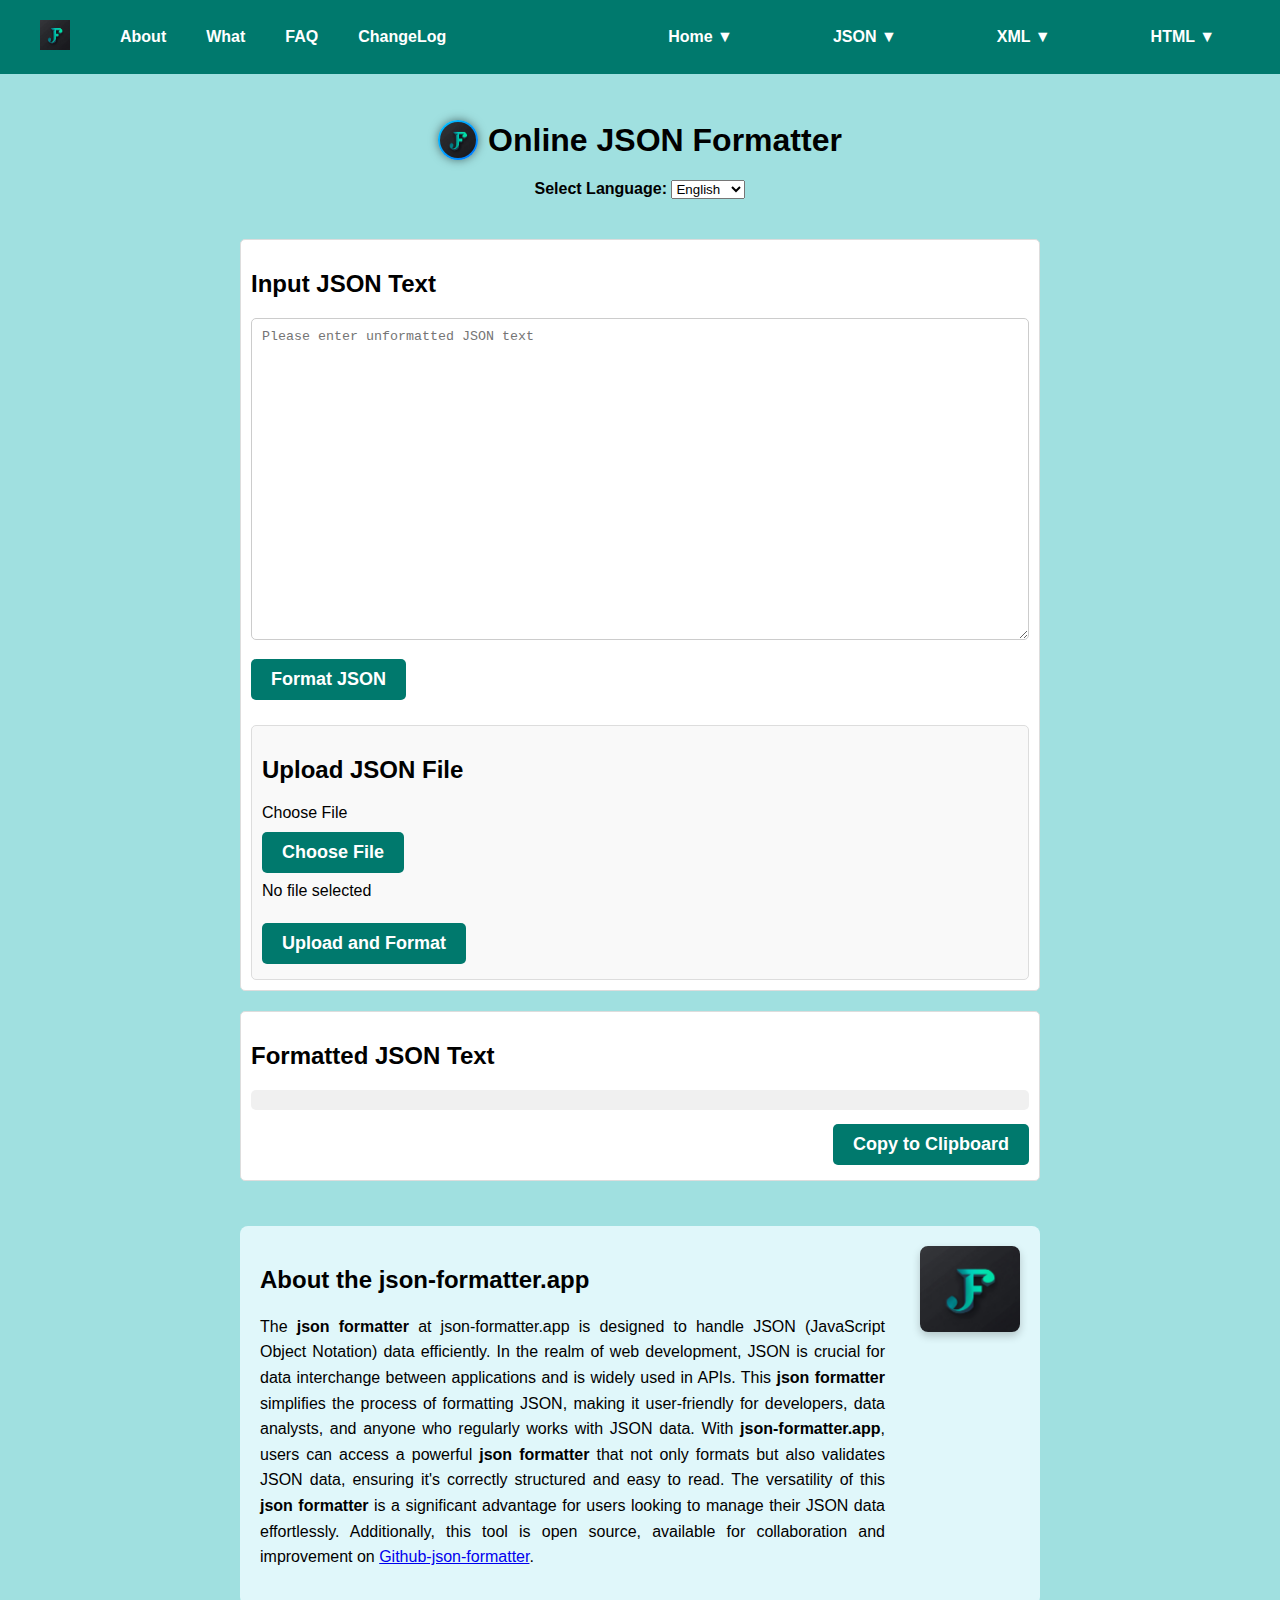
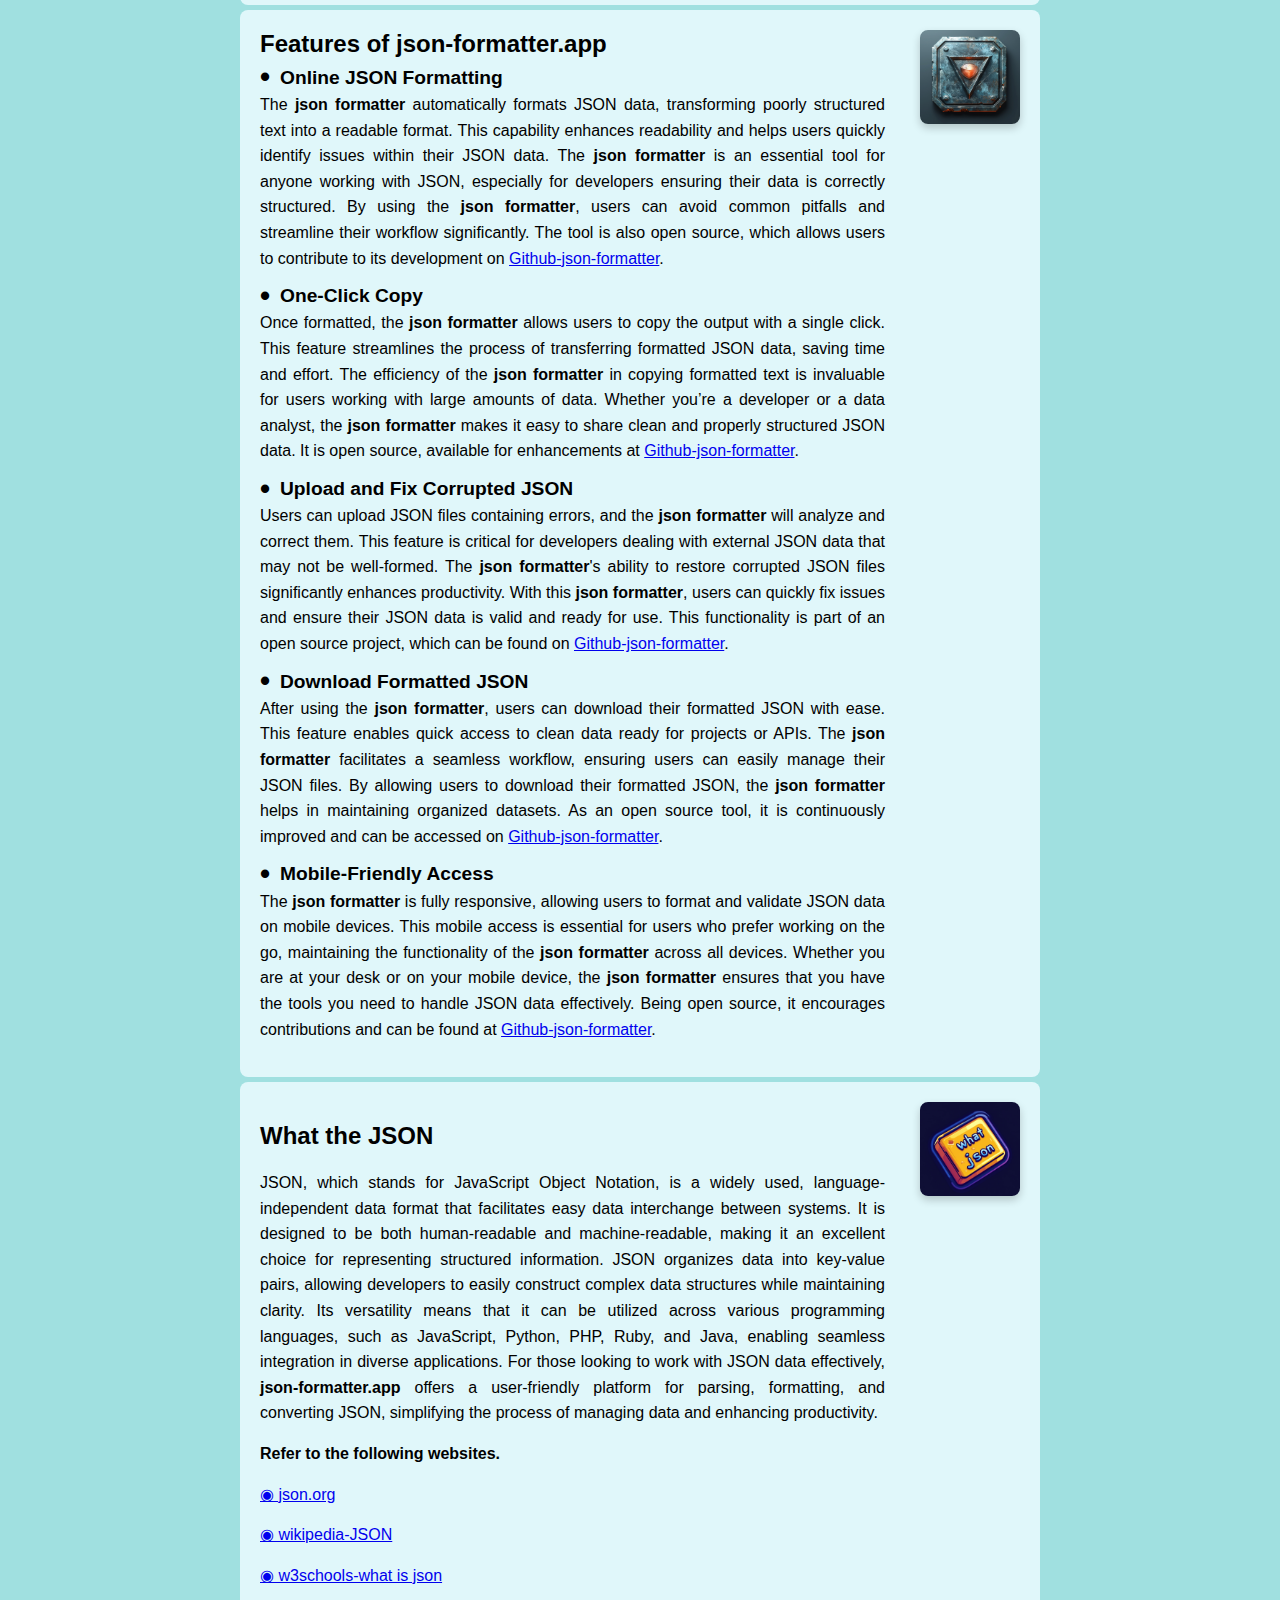
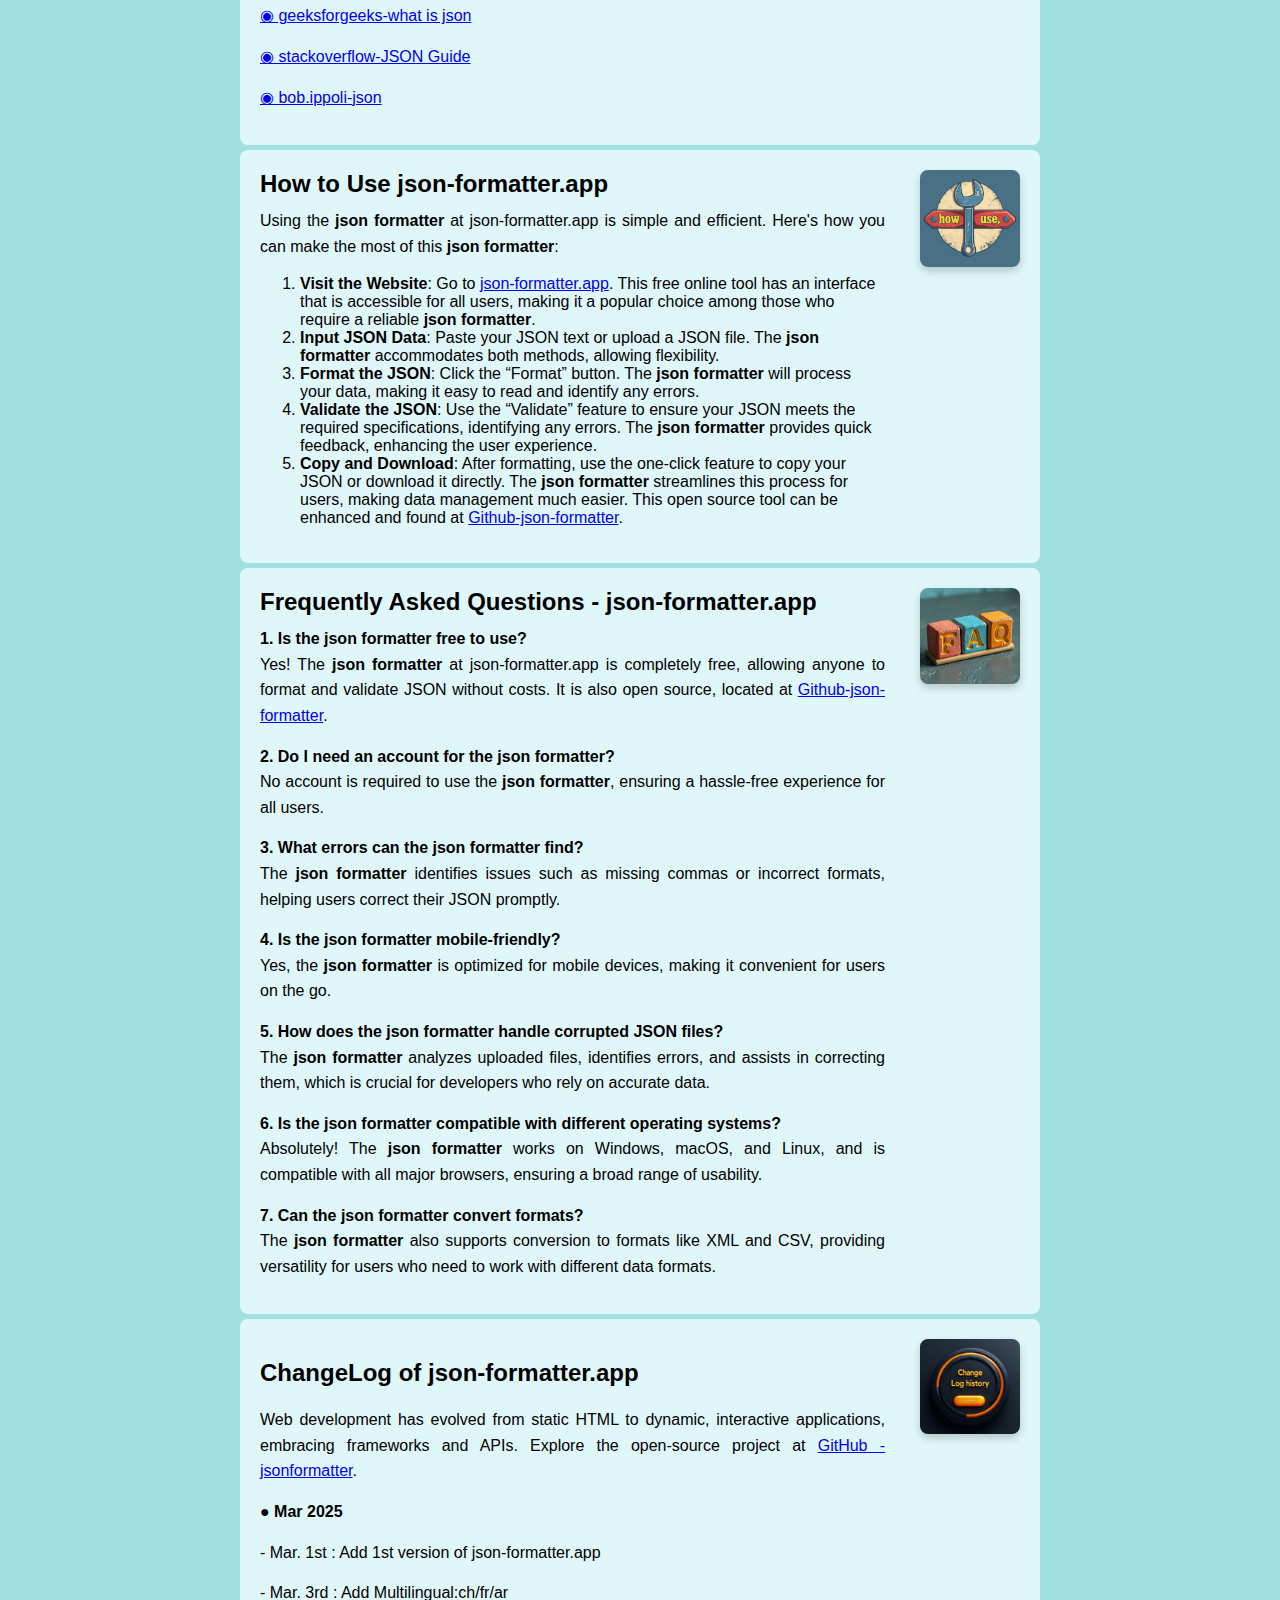
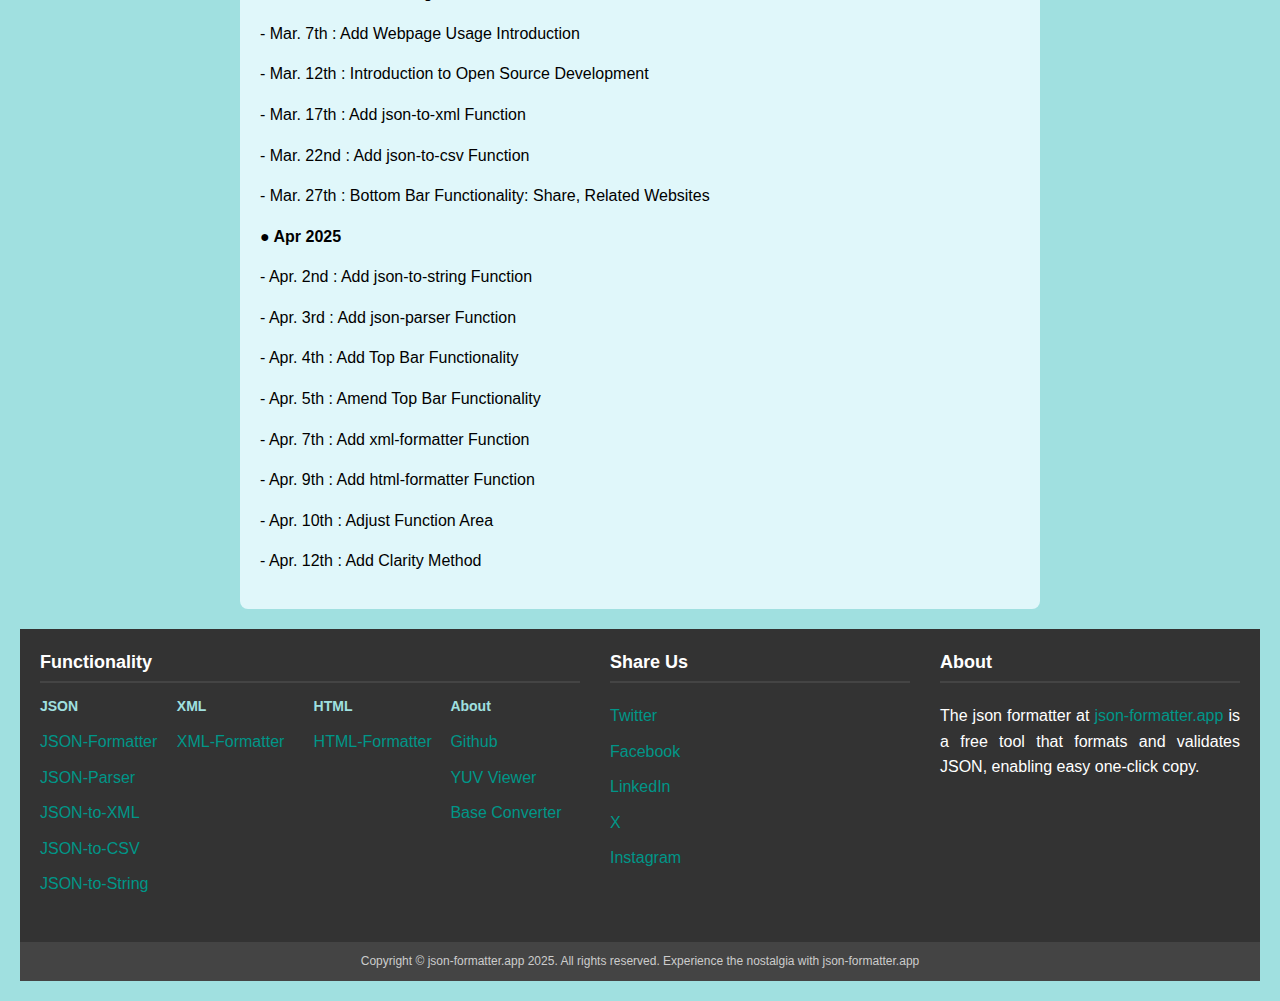
==== index.html @ c7c4614f "55-amend" ====
<!--
  Copyright (c) 2025 https://json-formatter.app
  Released under the MIT License.
  See LICENSE file in the project root for full license information.
-->

<!DOCTYPE html>
<html lang="en">
<head>
    <meta charset="UTF-8">
    <meta name="viewport" content="width=device-width, initial-scale=1.0">
    <title>Online JSON Formatter Tool</title>
    <link rel="icon" href="final-logo.jpg" type="image/jpeg">
    <meta name="description" content="json-formatter.app is the ultimate JSON formatter for formatting and validating JSON data. Easily convert and beautify JSON for sharing.">
    <meta name="keywords" content="json formatter, json beautifier, json validator, online json tool, format json, json converter">
    <meta name="robots" content="index, follow">
    <link rel="canonical" href="https://json-formatter.app/">
    <link rel="stylesheet" href="styles.css">
    <meta name="msvalidate.01" content="04DCEDB3C260CA03E26338ED34C9014B" />
    <script src="https://www.clarity.ms/tag/qqpppwc2v4" async></script>
    <script type="text/javascript">
        (function(c,l,a,r,i,t,y){
            c[a]=c[a]||function(){(c[a].q=c[a].q||[]).push(arguments)};
            t=l.createElement(r);t.async=1;t.src="https://www.clarity.ms/tag/"+i;
            y=l.getElementsByTagName(r)[0];y.parentNode.insertBefore(t,y);
        })(window, document, "clarity", "script", "r2rhbj0sez");
    </script>
    <!-- Additional metadata for search engine verification and secure delivery can be added here -->
    <!-- Clarity tracking code for https://json-formatter.app/ -->
    <script>
        (function(c,l,a,r,i,t,y){
            c[a]=c[a]||function(){(c[a].q=c[a].q||[]).push(arguments)};
            t=l.createElement(r);t.async=1;t.src="https://www.clarity.ms/tag/"+i+"?ref=bwt";
            y=l.getElementsByTagName(r)[0];y.parentNode.insertBefore(t,y);
        })(window, document, "clarity", "script", "qqpppwc2v4");
    </script>
    <style>
        * {
            box-sizing: border-box;
        }

        body {
            background-color: #a0e0e0;
            margin: 0;
            font-family: Arial, sans-serif;
            scroll-behavior: smooth;
        }

        nav {
            position: fixed;
            top: 0;
            left: 0;
            right: 0;
            background-color: #00796d;
            color: white;
            padding: 10px 20px;
            z-index: 1000;
            display: flex;
            justify-content: space-between;
            align-items: center;
        }

        .left-nav {
            display: flex;
            align-items: center;
        }

        .left-nav a {
            color: white;
            text-decoration: none;
            padding: 10px 20px;
            font-weight: bold;
        }

        nav a:hover {
            background-color: #a0e0e0;
            border-radius: 5px;
        }

        nav img {
            width: 30px;
            height: 30px;
            margin-right: 10px;
        }

        .right-nav {
            display: flex;
            align-items: center;
        }

        .dropdown {
            position: relative;
            display: inline-block;
            margin-left: 10px;
        }

        .dropdown-content {
            display: none;
            position: absolute;
            background-color: #00796d;
            min-width: 150px;
            box-shadow: 0px 8px 16px 0px rgba(0,0,0,0.2);
            z-index: 1;
            border-radius: 0 0 5px 5px;
            top: 100%;
            left: 0;
        }

        .dropdown-content a {
            color: white;
            padding: 12px 16px;
            text-decoration: none;
            display: block;
        }

        .dropdown-content a:hover {
            background-color: #a0e0e0;
        }

        .dropdown:hover .dropdown-content {
            display: block;
        }

        .dropdown-button {
            color: white;
            text-decoration: none;
            padding: 10px 45px;
            cursor: pointer;
            background: none;
            border: none;
            font-size: 16px;
            font-weight: bold;
            position: relative;
            min-width: 120px;
        }

        .dropdown-button:hover {
            background-color: #a0e0e0;
            border-radius: 5px;
        }
        
        .dropdown-button::after {
            content: ' ▼';
            font-size: 16px;
            color: white;
        }
        
        .dropdown:hover .dropdown-button::after {
            content: '';
        }

        .action-button {
            background-color: #00796d;
            color: white;
            border: none;
            padding: 10px 20px;
            cursor: pointer;
            font-weight: bold;
            font-size: 18px;
            border-radius: 5px;
        }

        .action-button:hover {
            background-color: #004d40;
        }

        h1 {
            text-align: center;
            font-family: Arial, sans-serif;
            font-weight: bold;
            margin: 100px 0 20px;
            display: flex;
            align-items: center;
            justify-content: center;
        }

        h1 img {
            width: 40px;
            height: 40px;
            margin-right: 10px;
            border-radius: 50%;
            box-shadow: 0 0 10px rgba(0, 0, 0, 0.5);
            background: linear-gradient(135deg, #00c6ff, #0072ff);
            padding: 2px;
        }

        .language-selector {
            margin-bottom: 20px;
            text-align: center;
        }

        .container {
            display: flex;
            flex-direction: column;
            align-items: center;
            max-width: 1200px;
            margin: 0 auto;
            padding: 20px;
        }

        .input-section, .output-section {
            width: 100%;
            max-width: 800px;
            margin-bottom: 20px;
        }

        .input-section textarea {
            width: 100%;
            padding: 10px;
            border-radius: 5px;
            border: 1px solid #ccc;
            resize: vertical;
        }

        .upload-section {
            margin-top: 20px;
        }

        .upload-section label {
            display: block;
            margin-bottom: 5px;
        }

        .upload-section button {
            margin-top: 5px;
        }

        .output-section pre {
            background-color: #f0f0f0;
            padding: 10px;
            border-radius: 5px;
            overflow: auto;
            max-height: 400px;
            white-space: pre-wrap;
            word-wrap: break-word;
            margin-bottom: 60px;
        }

        #copyButton {
            display: block;
            margin-top: 10px;
        }

        .content-box {
            background-color: #e0f7fa;
            border-radius: 8px;
            margin: 5px auto;
            padding: 20px;
            max-width: 800px;
            display: flex;
            justify-content: space-between;
            align-items: flex-start;
            flex-wrap: nowrap;
        }

        .content-box div {
            flex: 1;
            margin-right: 20px;
        }

        .content-box img.shadow {
            width: 100px;
            height: auto;
            flex-shrink: 0;
        }

        h2.content-title {
            font-size: 1.5em;
            font-weight: bold;
            margin: 0;
            margin-bottom: 10px;
        }

        h3 {
            margin: 10px 0 5px;
            font-size: 1.2em;
        }

        .bullet-title {
            position: relative;
            padding-left: 20px;
            line-height: 1;
        }

        .bullet-title::before {
            content: '•';
            position: absolute;
            left: 0;
            color: black;
            font-size: 1.5em;
            top: 50%;
            transform: translateY(-50%);
        }

        p {
            margin: 0 0 15px;
            line-height: 1.6;
            text-align: justify;
        }

        .shadow {
            border-radius: 8px;
            margin-left: 15px;
            box-shadow: 0 4px 8px rgba(0, 0, 0, 0.2);
            width: 100px;
            height: auto;
        }

        .footer {
            background-color: #333;
            color: white;
            padding: 20px 20px;
            margin-top: 20px;
            display: flex;
            justify-content: space-between;
            flex-wrap: wrap;
            text-align: left;
        }

        .footer-column:nth-child(1) {
            width: 45%;
        }

        .footer-column:nth-child(2) {
            width: 25%;
            text-align: left;
        }

        .footer-column:nth-child(3) {
            width: 25%;
        }

        .footer-column {
            margin-bottom: 20px;
        }

        .footer-column h4 {
            margin: 0 0 15px 0;
            padding: 0;
            font-size: 18px;
            font-weight: 700;
            line-height: 1.5;
            color: white;
            border-bottom: 2px solid #444;
            padding-bottom: 5px;
        }

        .footer-column p {
            margin: 0;
            padding: 5px 0;
        }

        .footer a {
            color: #009688;
            text-decoration: none;
        }

        .footer a:hover {
            text-decoration: underline;
        }

        .footer-subcategory {
            display: flex;
            justify-content: space-between;
            margin-top: 10px;
        }

        .footer-subcolumn {
            width: 24%;
        }

        .footer-subcolumn h5 {
            margin: 0 0 10px 0;
            color: #a0e0e0;
            font-size: 14px;
            font-weight: 600;
        }

        .footer-bottom {
            background-color: #444;
            display: flex;
            justify-content: center;
            align-items: center;
            margin: 0;
            padding: 10px 0;
            width: 100%;
        }

        .footer-bottom p {
            font-size: 12px;
            color: #ccc;
            margin: 0;
        }

        #About, #What, #FAQ, #ChangeLog {
            scroll-margin-top: 60px;
        }

        @media (max-width: 768px) {
            .content-box {
                flex-direction: column;
                align-items: center;
            }

            .content-box div {
                margin-right: 0;
                margin-bottom: 15px;
                text-align: center;
            }

            .content-box img.shadow {
                margin-left: 0;
            }

            .input-section, .output-section {
                max-width: 100%;
            }
        }
    </style>
</head>
<body>
    <nav>
        <div class="left-nav">
            <a href="index.html" target="_blank"><img src="final-logo.jpg" alt="Logo"></a>
            <a href="index.html#About">About</a>
            <a href="index.html#What">What</a>
            <a href="index.html#FAQ">FAQ</a>
            <a href="index.html#ChangeLog">ChangeLog</a>
        </div>
        <div class="right-nav">
            <div class="dropdown">
                <button class="dropdown-button">Home</button>
                <div class="dropdown-content">
                    <a href="index.html">JSON Formatter</a>
                </div>
            </div>

            <div class="dropdown">
                <button class="dropdown-button">JSON</button>
                <div class="dropdown-content">
                    <a href="json-parser/index.html" target="_blank">JSON Parser</a>
                    <a href="json-to-xml/index.html" target="_blank">JSON to XML</a>
                    <a href="json-to-csv/index.html" target="_blank">JSON to CSV</a>
                    <a href="json-to-string/index.html" target="_blank">JSON to String</a>
                </div>
            </div>

            <div class="dropdown">
                <button class="dropdown-button">XML</button>
                <div class="dropdown-content">
                    <a href="xml-formatter/index.html" target="_blank">XML Formatter</a>
                </div>
            </div>

            <div class="dropdown">
                <button class="dropdown-button">HTML</button>
                <div class="dropdown-content">
                    <a href="html-formatter/index.html" target="_blank">HTML Formatter</a>
                </div>
            </div>
        </div>
    </nav>

    <h1><img src="final-logo.jpg" alt="Favicon"> Online JSON Formatter</h1>
    
    <div class="language-selector">
        <label for="language"><strong>Select Language:</strong></label>
        <select id="language" onchange="changeLanguage()">
            <option value="index.html" selected>English</option>
            <option value="ch/index.html">中文</option>
            <option value="fr/index.html">Français</option>
            <option value="ar/index.html">العربية</option>
        </select>
    </div>
    <script>
        function changeLanguage() {
            const languageSelector = document.getElementById('language');
            const selectedValue = languageSelector.value;
            window.location.href = selectedValue;
        }
    </script>

    <div class="container">
        <div class="input-section">
            <h2 id="inputTitle">Input JSON Text</h2>
            <textarea id="inputJson" rows="20" placeholder="Please enter unformatted JSON text"></textarea>
            <button id="formatJsonButton" class="action-button blue-green-button" style="font-weight: bold;">Format JSON</button>
            <div class="upload-section">
                <h2 id="uploadTitle">Upload JSON File</h2>
                <label id="fileLabel" for="jsonFile">Choose File</label>
                <input type="file" id="jsonFile" accept=".json" style="display: none;">
                <button id="uploadButton" class="action-button blue-green-button" onclick="document.getElementById('jsonFile').click();">Choose File</button>
                <p id="fileStatus">No file selected</p>
                <button id="uploadJsonButton" class="action-button blue-green-button">Upload and Format</button>
            </div>
        </div>
        <div class="output-section">
            <h2 id="outputTitle">Formatted JSON Text</h2>
            <pre id="outputJson"></pre>
            <button id="copyButton" class="action-button blue-green-button">Copy to Clipboard</button>
            <div id="downloadLink" style="display:none;">
                <p id="downloadText">Download formatted file:</p> <a id="formattedFileLink" href="#" download></a>
            </div>
        </div>
    </div>

    <!-- About Section -->
    <div class="content-box" id="About">
        <div>
            <h2>About the json-formatter.app</h2>
            <p>The <strong>json formatter</strong> at json-formatter.app is designed to handle JSON (JavaScript Object Notation) data efficiently. In the realm of web development, JSON is crucial for data interchange between applications and is widely used in APIs. This <strong>json formatter</strong> simplifies the process of formatting JSON, making it user-friendly for developers, data analysts, and anyone who regularly works with JSON data. With <strong>json-formatter.app</strong>, users can access a powerful <strong>json formatter</strong> that not only formats but also validates JSON data, ensuring it's correctly structured and easy to read. The versatility of this <strong>json formatter</strong> is a significant advantage for users looking to manage their JSON data effortlessly. Additionally, this tool is open source, available for collaboration and improvement on <a href="https://github.com/mooyu-king/json-formatter" target="_blank">Github-json-formatter</a>.</p>
        </div>
        <img src="final-logo.jpg" alt="Final Logo" class="shadow">
    </div>

    <div class="content-box features">
        <div>
            <h2 class="content-title">Features of json-formatter.app</h2>
            <h3 class="bullet-title">Online JSON Formatting</h3>
            <p>The <strong>json formatter</strong> automatically formats JSON data, transforming poorly structured text into a readable format. This capability enhances readability and helps users quickly identify issues within their JSON data. The <strong>json formatter</strong> is an essential tool for anyone working with JSON, especially for developers ensuring their data is correctly structured. By using the <strong>json formatter</strong>, users can avoid common pitfalls and streamline their workflow significantly. The tool is also open source, which allows users to contribute to its development on <a href="https://github.com/mooyu-king/json-formatter" target="_blank">Github-json-formatter</a>.</p>
            <h3 class="bullet-title">One-Click Copy</h3>
            <p>Once formatted, the <strong>json formatter</strong> allows users to copy the output with a single click. This feature streamlines the process of transferring formatted JSON data, saving time and effort. The efficiency of the <strong>json formatter</strong> in copying formatted text is invaluable for users working with large amounts of data. Whether you’re a developer or a data analyst, the <strong>json formatter</strong> makes it easy to share clean and properly structured JSON data. It is open source, available for enhancements at <a href="https://github.com/mooyu-king/json-formatter" target="_blank">Github-json-formatter</a>.</p>
            <h3 class="bullet-title">Upload and Fix Corrupted JSON</h3>
            <p>Users can upload JSON files containing errors, and the <strong>json formatter</strong> will analyze and correct them. This feature is critical for developers dealing with external JSON data that may not be well-formed. The <strong>json formatter</strong>'s ability to restore corrupted JSON files significantly enhances productivity. With this <strong>json formatter</strong>, users can quickly fix issues and ensure their JSON data is valid and ready for use. This functionality is part of an open source project, which can be found on <a href="https://github.com/mooyu-king/json-formatter" target="_blank">Github-json-formatter</a>.</p>
            <h3 class="bullet-title">Download Formatted JSON</h3>
            <p>After using the <strong>json formatter</strong>, users can download their formatted JSON with ease. This feature enables quick access to clean data ready for projects or APIs. The <strong>json formatter</strong> facilitates a seamless workflow, ensuring users can easily manage their JSON files. By allowing users to download their formatted JSON, the <strong>json formatter</strong> helps in maintaining organized datasets. As an open source tool, it is continuously improved and can be accessed on <a href="https://github.com/mooyu-king/json-formatter" target="_blank">Github-json-formatter</a>.</p>
            <h3 class="bullet-title">Mobile-Friendly Access</h3>
            <p>The <strong>json formatter</strong> is fully responsive, allowing users to format and validate JSON data on mobile devices. This mobile access is essential for users who prefer working on the go, maintaining the functionality of the <strong>json formatter</strong> across all devices. Whether you are at your desk or on your mobile device, the <strong>json formatter</strong> ensures that you have the tools you need to handle JSON data effectively. Being open source, it encourages contributions and can be found at <a href="https://github.com/mooyu-king/json-formatter" target="_blank">Github-json-formatter</a>.</p>
        </div>
        <img src="Features.jpg" alt="Features" class="shadow">
    </div>

    <div class="content-box" id="What">
        <div>
            <h2>What the JSON</h2>
            <p>JSON, which stands for JavaScript Object Notation, is a widely used, language-independent data format that facilitates easy data interchange between systems. It is designed to be both human-readable and machine-readable, making it an excellent choice for representing structured information. JSON organizes data into key-value pairs, allowing developers to easily construct complex data structures while maintaining clarity. Its versatility means that it can be utilized across various programming languages, such as JavaScript, Python, PHP, Ruby, and Java, enabling seamless integration in diverse applications. For those looking to work with JSON data effectively, <strong>json-formatter.app</strong> offers a user-friendly platform for parsing, formatting, and converting JSON, simplifying the process of managing data and enhancing productivity.</p>
            <p><strong>Refer to the following websites.</strong></p>
            <p><a title="Visit json.org" href="http://json.org/">◉ json.org</a></p>
            <p><a title="Visit wikipedia" href="https://en.wikipedia.org/wiki/JSON">◉ wikipedia-JSON</a></p>
            <p><a title="Visit w3schools" href="https://www.w3schools.com/whatis/whatis_json.asp">◉ w3schools-what is json</a></p>
            <p><a title="Visit geeksforgeeks" href="https://www.geeksforgeeks.org/what-is-json/">◉ geeksforgeeks-what is json</a></p>
            <p><a title="Visit stackoverflow" href="https://stackoverflow.blog/2022/06/02/a-beginners-guide-to-json-the-data-format-for-the-internet/">◉ stackoverflow-JSON Guide</a></p>
            <p><a title="Visit bob.ippoli" href="http://bob.ippoli.to/archives/2005/12/05/remote-json-jsonp/">◉ bob.ippoli-json</a></p>
        </div>
        <img src="what-json.jpg" alt="What json" class="shadow">
    </div>

    <div class="content-box usage">
        <div>
            <h2 class="content-title">How to Use json-formatter.app</h2>
            <p>Using the <strong>json formatter</strong> at json-formatter.app is simple and efficient. Here's how you can make the most of this <strong>json formatter</strong>:</p>
            <ol>
                <li><strong>Visit the Website</strong>: Go to <a href="https://json-formatter.app/">json-formatter.app</a>. This free online tool has an interface that is accessible for all users, making it a popular choice among those who require a reliable <strong>json formatter</strong>.</li>
                <li><strong>Input JSON Data</strong>: Paste your JSON text or upload a JSON file. The <strong>json formatter</strong> accommodates both methods, allowing flexibility.</li>
                <li><strong>Format the JSON</strong>: Click the “Format” button. The <strong>json formatter</strong> will process your data, making it easy to read and identify any errors.</li>
                <li><strong>Validate the JSON</strong>: Use the “Validate” feature to ensure your JSON meets the required specifications, identifying any errors. The <strong>json formatter</strong> provides quick feedback, enhancing the user experience.</li>
                <li><strong>Copy and Download</strong>: After formatting, use the one-click feature to copy your JSON or download it directly. The <strong>json formatter</strong> streamlines this process for users, making data management much easier. This open source tool can be enhanced and found at <a href="https://github.com/mooyu-king/json-formatter" target="_blank">Github-json-formatter</a>.</li>
            </ol>
        </div>
        <img src="how-to-use.jpg" alt="How to Use" class="shadow">
    </div>

    <div class="content-box FAQ" id="FAQ">
        <div>
            <h2 class="content-title">Frequently Asked Questions - json-formatter.app</h2>
            <p><strong>1. Is the json formatter free to use?</strong><br>Yes! The <strong>json formatter</strong> at json-formatter.app is completely free, allowing anyone to format and validate JSON without costs. It is also open source, located at <a href="https://github.com/mooyu-king/json-formatter" target="_blank">Github-json-formatter</a>.</p>
            <p><strong>2. Do I need an account for the json formatter?</strong><br>No account is required to use the <strong>json formatter</strong>, ensuring a hassle-free experience for all users.</p>
            <p><strong>3. What errors can the json formatter find?</strong><br>The <strong>json formatter</strong> identifies issues such as missing commas or incorrect formats, helping users correct their JSON promptly.</p>
            <p><strong>4. Is the json formatter mobile-friendly?</strong><br>Yes, the <strong>json formatter</strong> is optimized for mobile devices, making it convenient for users on the go.</p>
            <p><strong>5. How does the json formatter handle corrupted JSON files?</strong><br>The <strong>json formatter</strong> analyzes uploaded files, identifies errors, and assists in correcting them, which is crucial for developers who rely on accurate data.</p>
            <p><strong>6. Is the json formatter compatible with different operating systems?</strong><br>Absolutely! The <strong>json formatter</strong> works on Windows, macOS, and Linux, and is compatible with all major browsers, ensuring a broad range of usability.</p>
            <p><strong>7. Can the json formatter convert formats?</strong><br>The <strong>json formatter</strong> also supports conversion to formats like XML and CSV, providing versatility for users who need to work with different data formats.</p>
        </div>
        <img src="FAQ.jpg" alt="FAQ" class="shadow">
    </div>

    <div class="content-box ChangeLog" id="ChangeLog">
        <div>
            <h2>ChangeLog of json-formatter.app</h2>
            <p>Web development has evolved from static HTML to dynamic, interactive applications, embracing frameworks and APIs. Explore the open-source project at <a href="https://github.com/mooyu-king/json-formatter" title="Github" target="_blank">GitHub - jsonformatter</a>.</p>
            <p><strong>● Mar 2025</strong></p>
            <p>  - Mar. 1st : Add 1st version of json-formatter.app</p>
            <p>  - Mar. 3rd : Add Multilingual:ch/fr/ar</p>
            <p>  - Mar. 7th : Add Webpage Usage Introduction</p>
            <p>  - Mar. 12th : Introduction to Open Source Development</p>
            <p>  - Mar. 17th : Add json-to-xml Function</p>
            <p>  - Mar. 22nd : Add json-to-csv Function</p>
            <p>  - Mar. 27th : Bottom Bar Functionality: Share, Related Websites</p>
            <p><strong>● Apr 2025</strong></p>
            <p>  - Apr. 2nd : Add json-to-string Function</p>
            <p>  - Apr. 3rd : Add json-parser Function</p>
            <p>  - Apr. 4th : Add Top Bar Functionality</p>
            <p>  - Apr. 5th : Amend Top Bar Functionality</p>
            <p>  - Apr. 7th : Add xml-formatter Function</p>
            <p>  - Apr. 9th : Add html-formatter Function</p>
            <p>  - Apr. 10th : Adjust Function Area</p>
            <p>  - Apr. 12th : Add Clarity Method</p>
        </div>
        <img src="change-log.jpg" alt="Change Log" class="shadow">
    </div>

    <div class="footer">
        <div class="footer-column">
            <h4>Functionality</h4>
            <div class="footer-subcategory">
                <div class="footer-subcolumn">
                    <h5>JSON</h5>
                    <p><a href="index.html" target="_blank">JSON-Formatter</a></p>
                    <p><a href="json-parser/index.html" target="_blank">JSON-Parser</a></p>
                    <p><a href="json-to-xml/index.html" target="_blank">JSON-to-XML</a></p>
                    <p><a href="json-to-csv/index.html" target="_blank">JSON-to-CSV</a></p>
                    <p><a href="json-to-string/index.html" target="_blank">JSON-to-String</a></p>
                </div>
                <div class="footer-subcolumn">
                    <h5>XML</h5>
                    <p><a href="xml-formatter/index.html" target="_blank">XML-Formatter</a></p>
                </div>
                <div class="footer-subcolumn">
                    <h5>HTML</h5>
                    <p><a href="html-formatter/index.html" target="_blank">HTML-Formatter</a></p>
                </div>
                <div class="footer-subcolumn">
                    <h5>About</h5>
                    <p><a href="https://github.com/mooyu-king/json-formatter" title="Github" target="_blank">Github</a></p>
                    <p><a href="https://yuvviewer.com/" title="YUV Viewer" target="_blank">YUV Viewer</a></p>
                    <p><a href="https://baseconverter.org/" title="Base Converter" target="_blank">Base Converter</a></p>
                </div>
            </div>
        </div>
        <div class="footer-column">
            <h4>Share Us</h4>
            <p><a href="https://twitter.com/intent/tweet?url=https://json-formatter.app" target="_blank">Twitter</a></p>
            <p><a href="https://www.facebook.com/sharer/sharer.php?u=https://json-formatter.app" target="_blank">Facebook</a></p>
            <p><a href="https://www.linkedin.com/shareArticle?mini=true&url=https://json-formatter.app" target="_blank">LinkedIn</a></p>
            <p><a href="https://twitter.com/intent/tweet?url=https://json-formatter.app" target="_blank">X</a></p>
            <p><a href="https://www.instagram.com/" target="_blank">Instagram</a></p>
        </div>
        <div class="footer-column">
            <h4>About</h4>
            <p>The json formatter at <a href="https://json-formatter.app" target="_blank">json-formatter.app</a> is a free tool that formats and validates JSON, enabling easy one-click copy.</p>
        </div>
    </div>

    <div class="footer-bottom">
        <p>Copyright © json-formatter.app 2025. All rights reserved. Experience the nostalgia with json-formatter.app</p>
    </div>

    <script src="script.js"></script>
</body>
</html>
---- styles.css ----
/*
 * Copyright (c) 2025 https://json-formatter.app
 * Released under the MIT License.
 * See LICENSE file in the project root for full license information.
 */

/* styles.css */
body {
    font-family: Arial, sans-serif;
    margin: 0;
    padding: 20px;
    background-color: #f4f4f4;
}

.container {
    display: flex;
    justify-content: space-between;
}

.input-section, .output-section {
    width: 48%;
    background: white;
    border: 1px solid #ddd;
    border-radius: 5px;
    padding: 10px;
    position: relative;
}

h1 {
    text-align: center;
    font-family: Arial, sans-serif;
    font-weight: bold;
    margin: 20px 0;
}

h2 {
    font-size: 1.5em;
}

textarea {
    width: 100%;
    margin-bottom: 10px;
    border: 1px solid #ccc;
    border-radius: 4px;
    transition: border-color 0.3s;
}

textarea.error {
    border-color: red;
}

pre {
    background: #eee;
    padding: 10px;
    border-radius: 5px;
    overflow-x: auto;
    max-height: 400px;
    overflow-y: auto;
    margin-bottom: 40px;
}

button {
    margin: 5px 0;
}

.upload-section {
    margin-top: 20px;
    border: 1px solid #ddd;
    padding: 10px;
    border-radius: 5px;
    background: #f9f9f9;
}

#copyButton {
    position: absolute;
    bottom: 10px;
    right: 10px;
}

.footer {
    background-color: #333;
    color: white;
    padding: 40px 0;
    text-align: center;
    margin-top: 40px;
}

.footer .footer-column {
    display: inline-block;
    width: 30%;
    vertical-align: top;
}

.footer a {
    color: #009688;
    text-decoration: none;
}

.footer a:hover {
    text-decoration: underline;
}
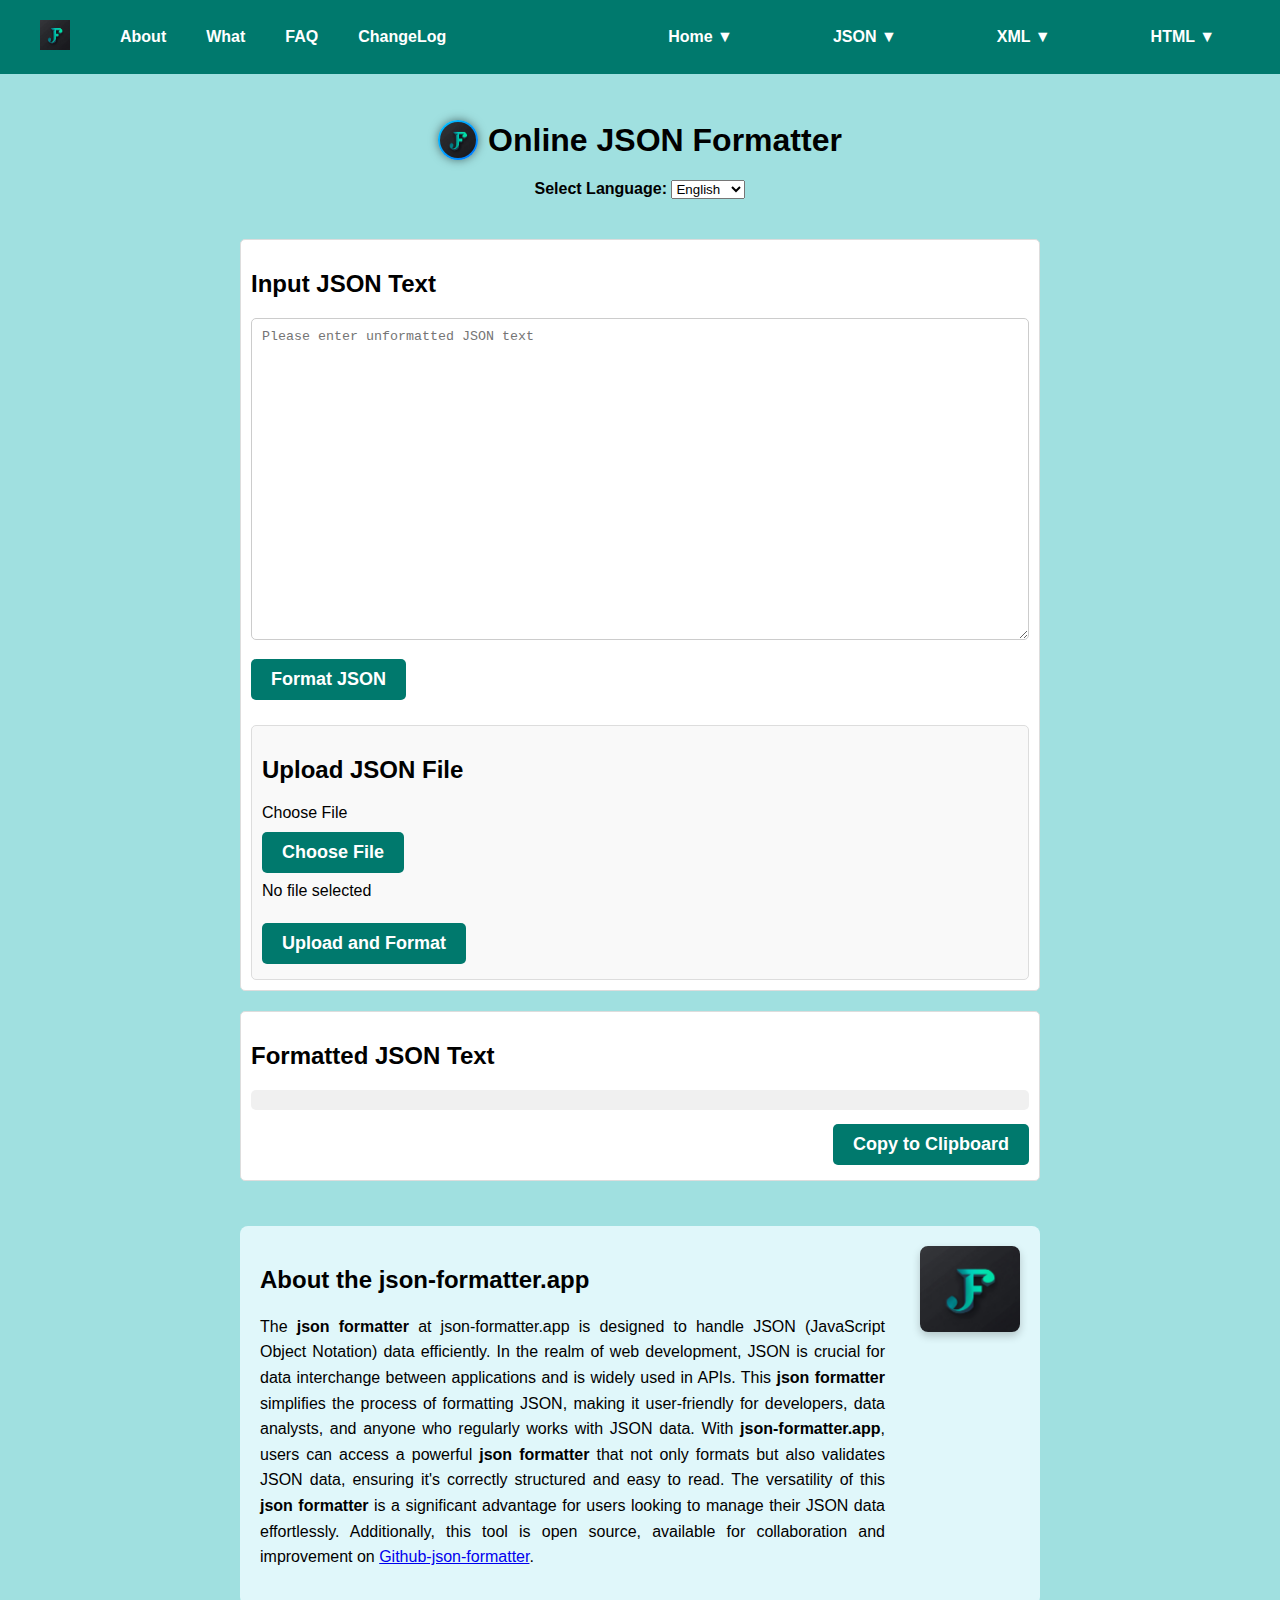
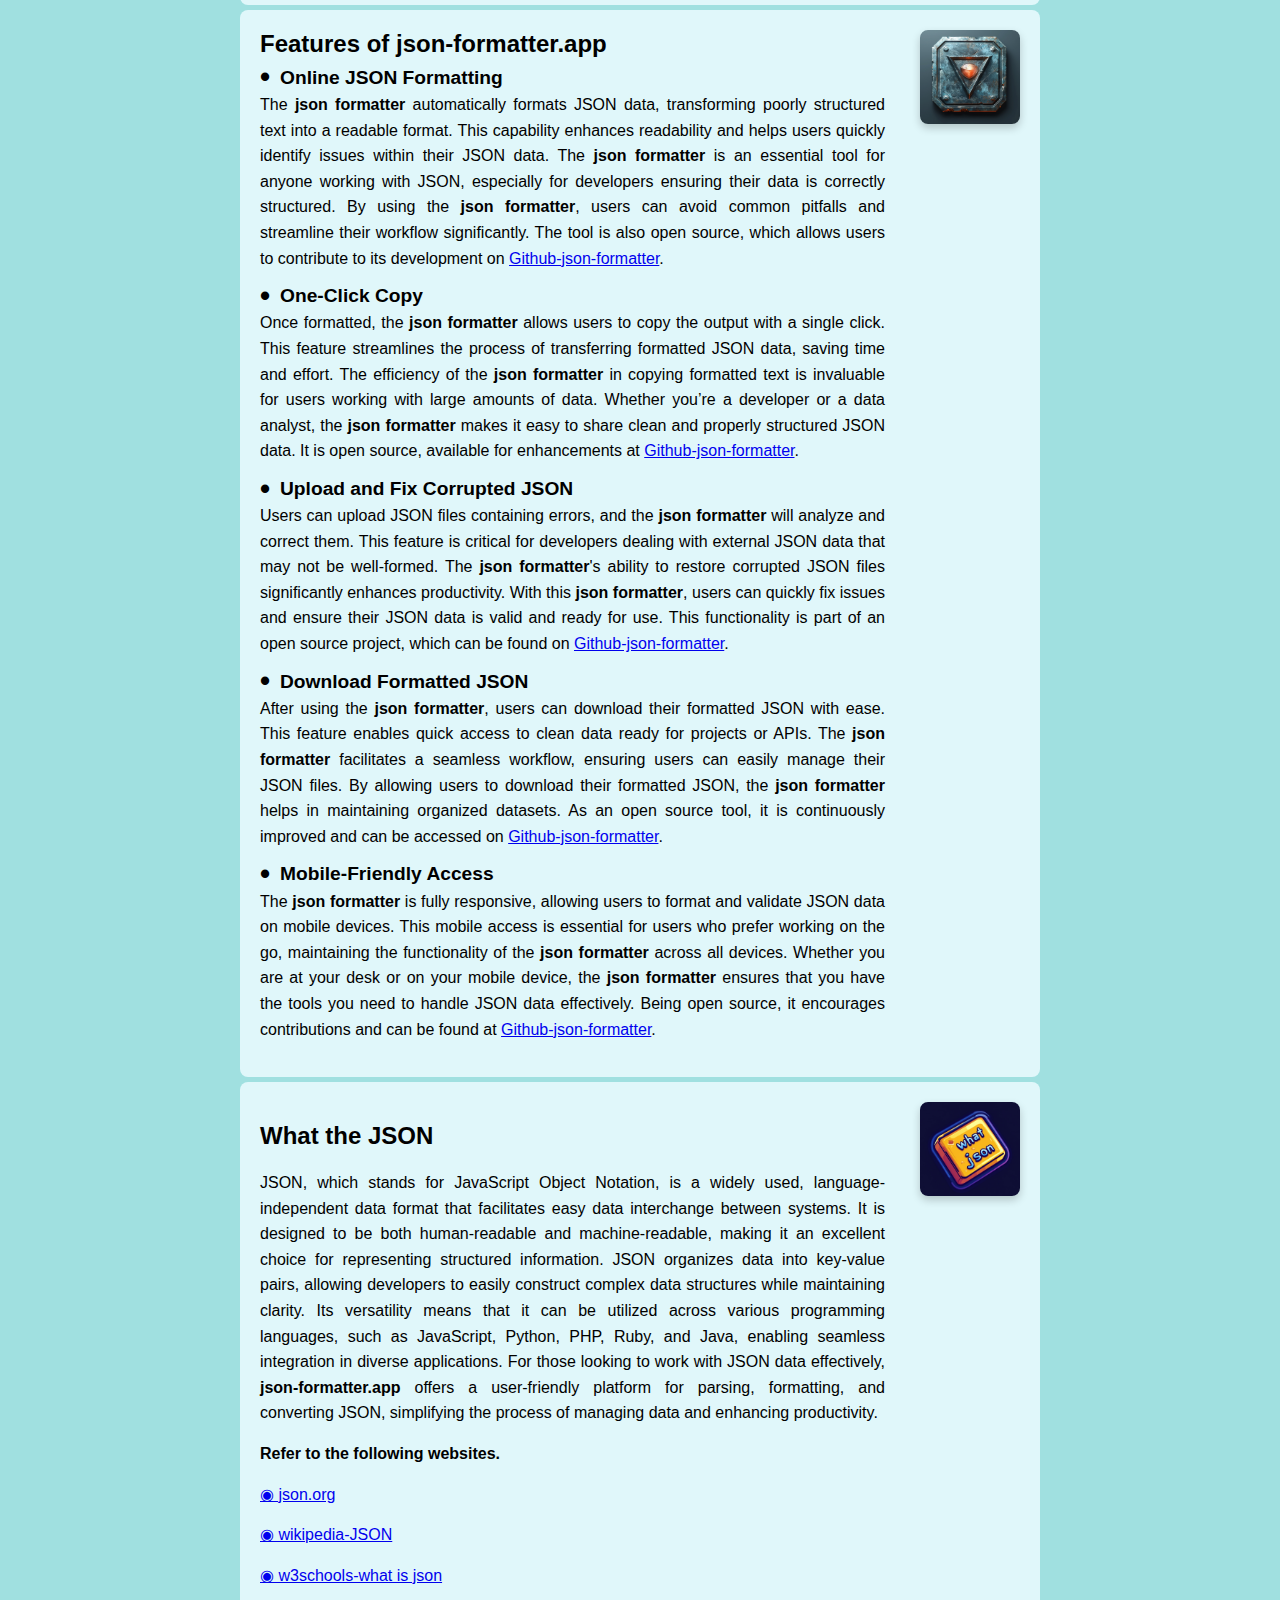
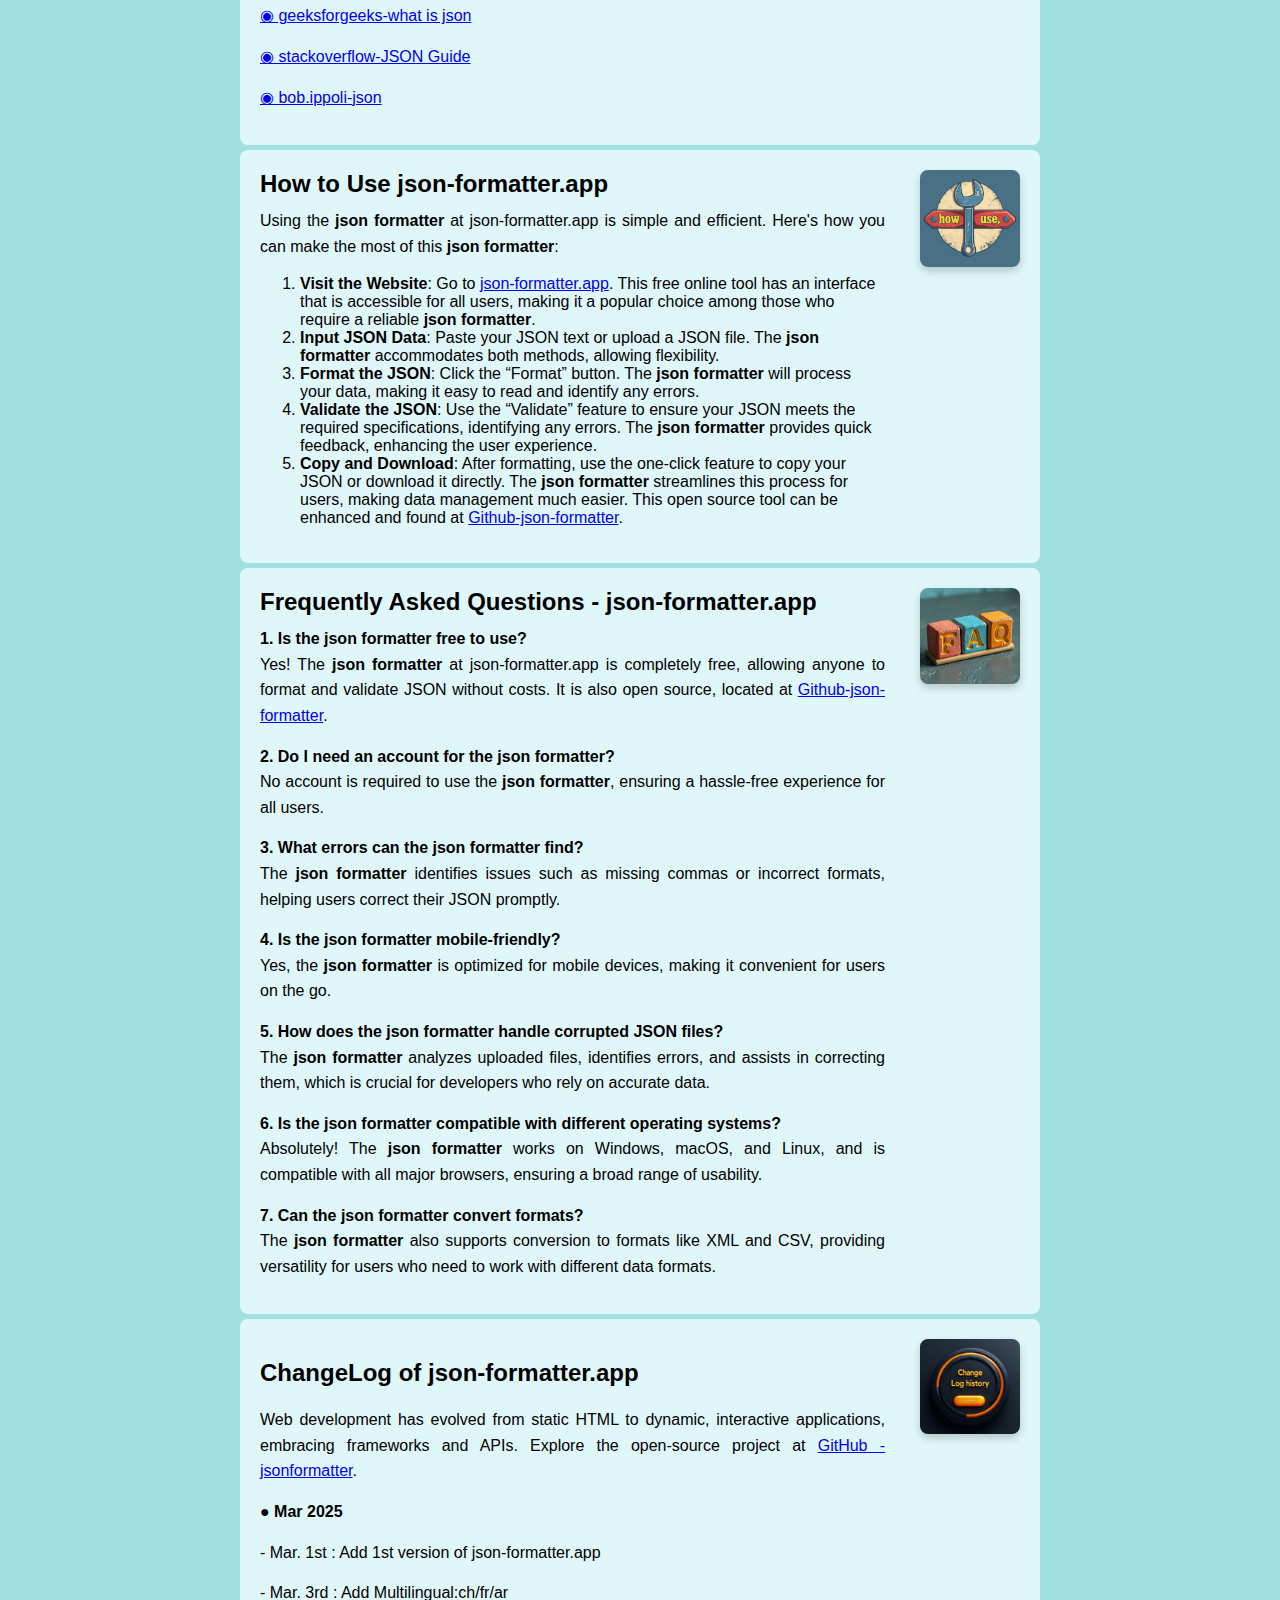
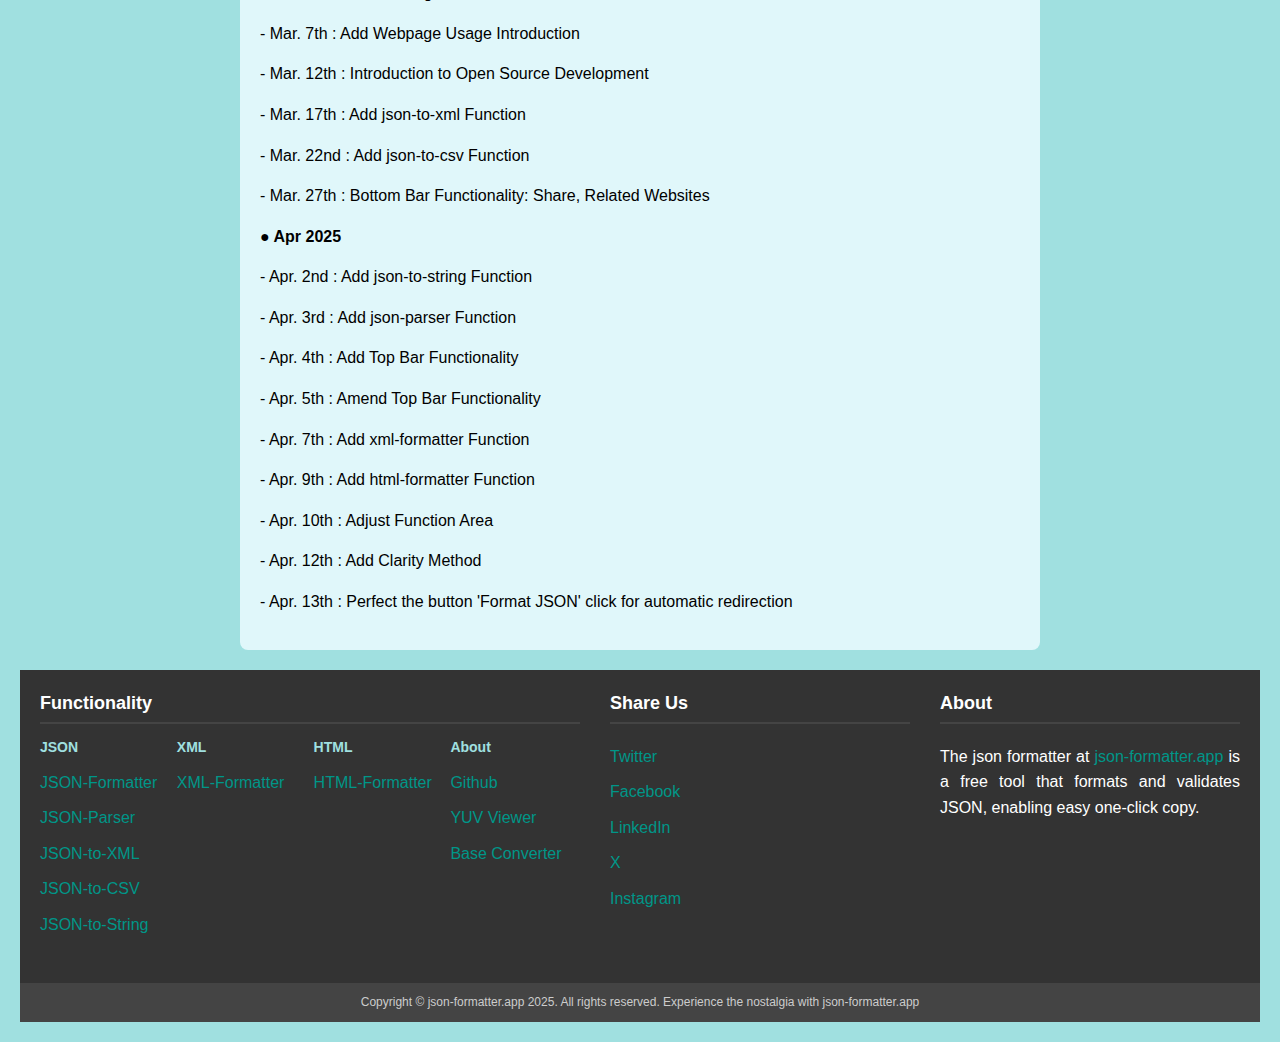
==== commit 027cf0d0: "56-amend" ====
--- a/index.html
+++ b/index.html
@@ -417,6 +417,25 @@
             }
         }
     </style>
+    <script>
+        function formatAndScroll() {
+            if (typeof formatJson === 'function') {
+                formatJson();
+            }
+
+            const outputTitle = document.getElementById('outputTitle');
+            const navHeight = document.querySelector('nav').offsetHeight;
+
+            if (outputTitle) {
+                const outputPosition = outputTitle.getBoundingClientRect().top + window.pageYOffset - navHeight;
+
+                window.scrollTo({
+                    top: outputPosition,
+                    behavior: 'smooth'
+                });
+            }
+        }
+    </script>
 </head>
 <body>
     <nav>
@@ -484,7 +503,13 @@
         <div class="input-section">
             <h2 id="inputTitle">Input JSON Text</h2>
             <textarea id="inputJson" rows="20" placeholder="Please enter unformatted JSON text"></textarea>
-            <button id="formatJsonButton" class="action-button blue-green-button" style="font-weight: bold;">Format JSON</button>
+            <button
+                id="formatJsonButton"
+                class="action-button blue-green-button"
+                style="font-weight: bold;"
+                onclick="formatAndScroll()">
+                    Format JSON
+            </button>
             <div class="upload-section">
                 <h2 id="uploadTitle">Upload JSON File</h2>
                 <label id="fileLabel" for="jsonFile">Choose File</label>
@@ -595,6 +620,7 @@
             <p>  - Apr. 9th : Add html-formatter Function</p>
             <p>  - Apr. 10th : Adjust Function Area</p>
             <p>  - Apr. 12th : Add Clarity Method</p>
+            <p>  - Apr. 13th : Perfect the button 'Format JSON' click for automatic redirection</p>
         </div>
         <img src="change-log.jpg" alt="Change Log" class="shadow">
     </div>
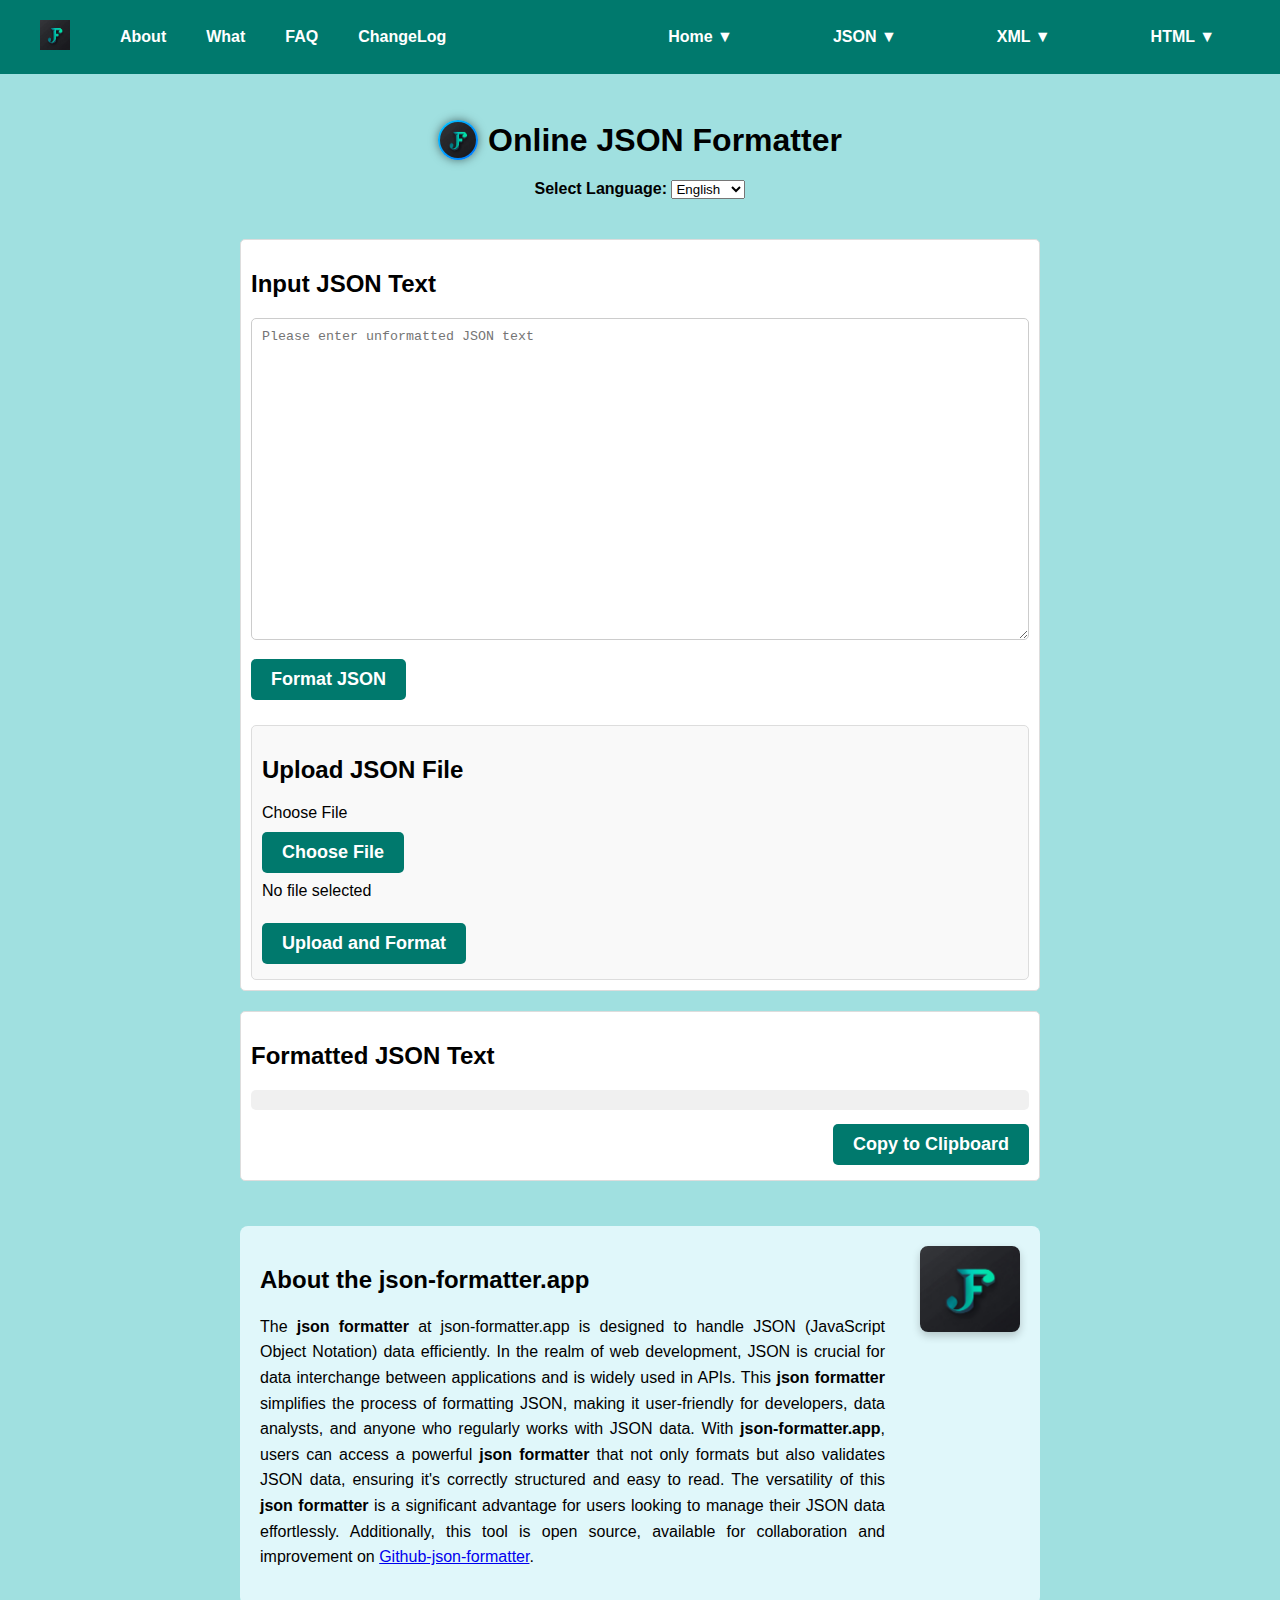
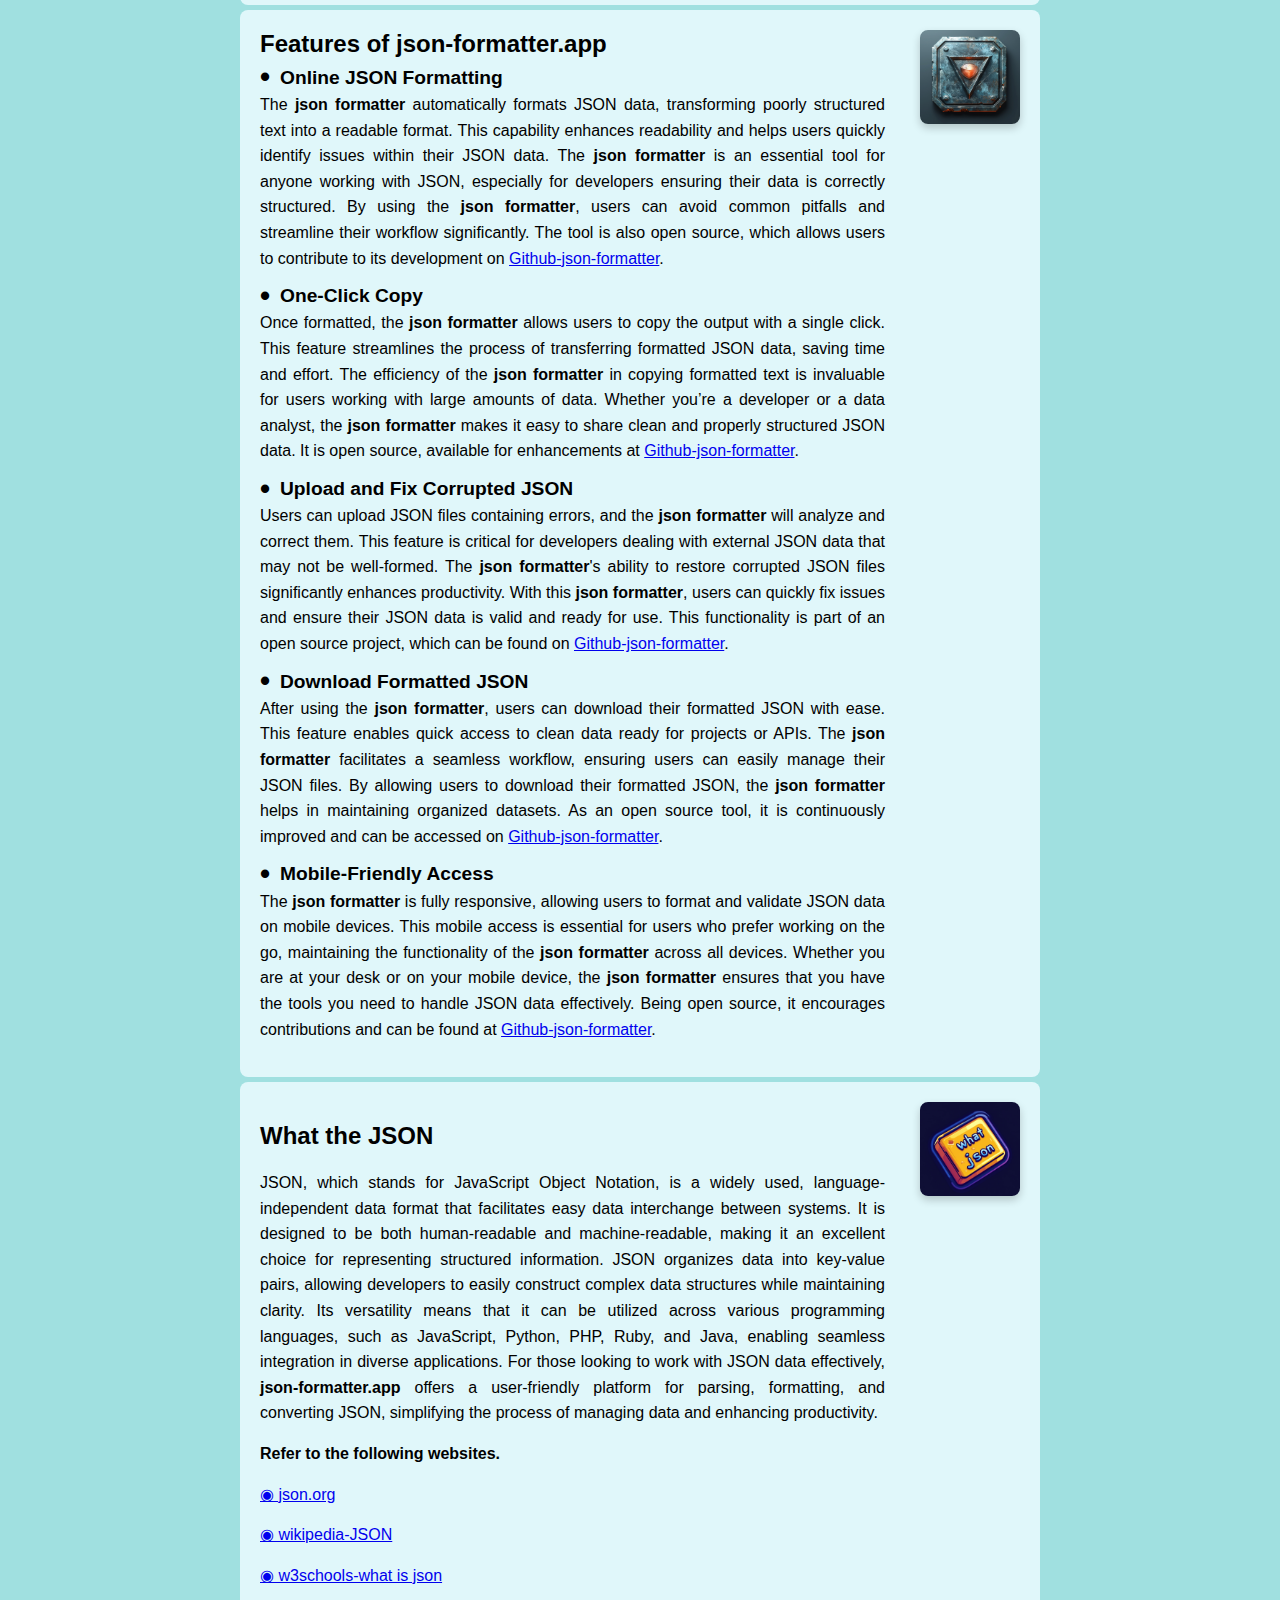
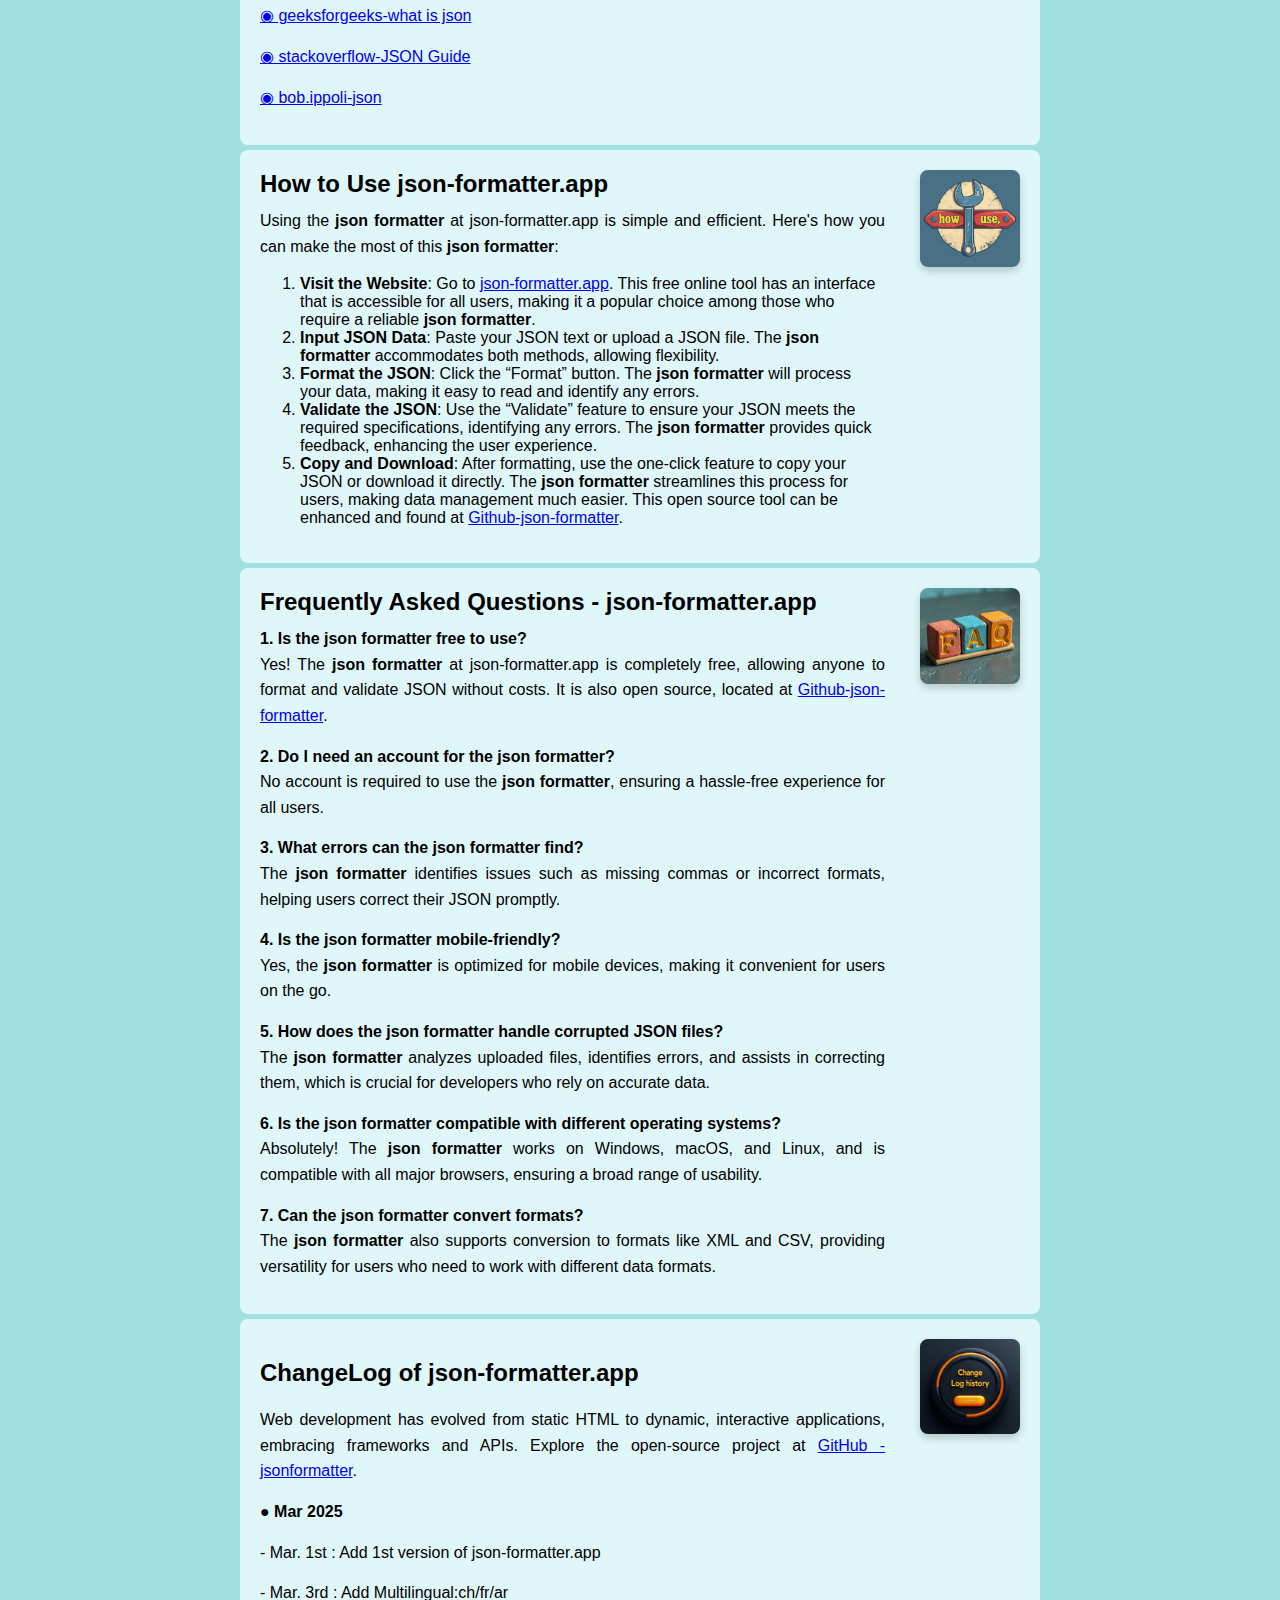
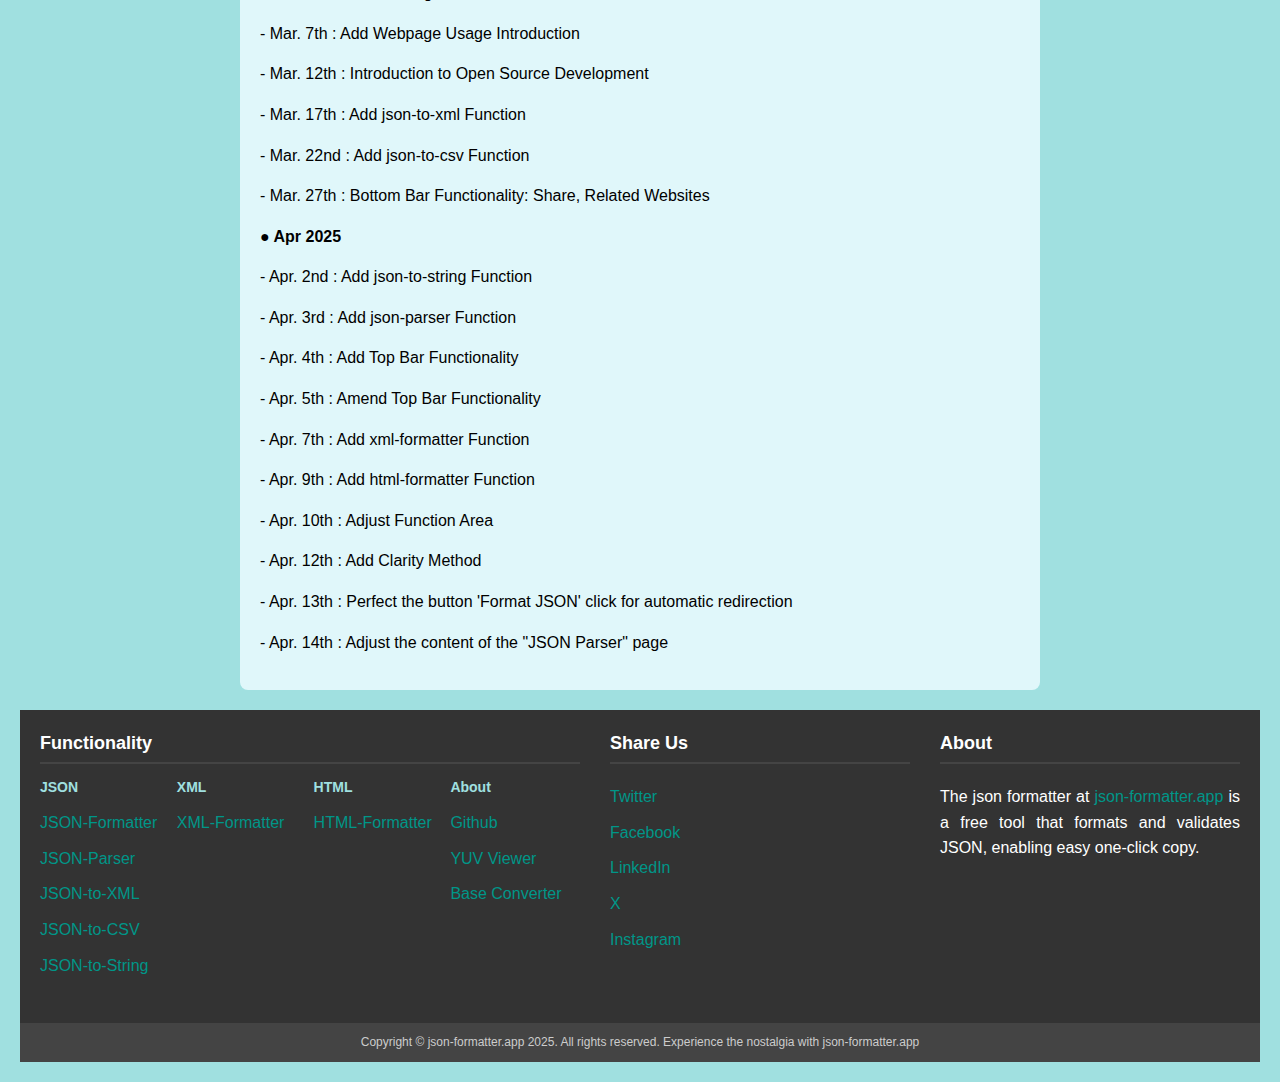
==== commit bca4f2cb: "58-amend" ====
--- a/index.html
+++ b/index.html
@@ -436,6 +436,54 @@
             }
         }
     </script>
+    <script>
+        function copyToClipboard() {
+            const output = document.getElementById('outputJson').innerText;
+            if (navigator.clipboard && window.isSecureContext) {
+                navigator.clipboard.writeText(output).then(function() {
+                    showCopyMessage();
+                }, function(err) {
+                    console.error('Could not copy text: ', err);
+                });
+            } else {
+                let textArea = document.createElement("textarea");
+                textArea.value = output;
+                textArea.style.position = "fixed";
+                textArea.style.left = "-999999px";
+                document.body.appendChild(textArea);
+                textArea.focus();
+                textArea.select();
+                try {
+                    document.execCommand('copy');
+                    showCopyMessage();
+                } catch (err) {
+                    console.error('Fallback: Oops, unable to copy', err);
+                }
+                textArea.remove();
+            }
+        }
+
+        function showCopyMessage() {
+            let message = document.getElementById('copyMessage');
+            if (!message) {
+                message = document.createElement('span');
+                message.id = 'copyMessage';
+                message.textContent = 'Copied successfully';
+                message.style.marginLeft = '10px';
+                message.style.color = 'green';
+                message.style.fontWeight = 'bold';
+                document.getElementById('copyButton').after(message);
+            } else {
+                message.textContent = 'Copied successfully';
+                message.style.display = 'inline';
+            }
+
+            setTimeout(function() {
+                message.style.display = 'none';
+            }, 2000);
+        }
+    </script>
+
 </head>
 <body>
     <nav>
@@ -522,7 +570,7 @@
         <div class="output-section">
             <h2 id="outputTitle">Formatted JSON Text</h2>
             <pre id="outputJson"></pre>
-            <button id="copyButton" class="action-button blue-green-button">Copy to Clipboard</button>
+            <button id="copyButton" class="action-button blue-green-button" onclick="copyToClipboard()">Copy to Clipboard</button>
             <div id="downloadLink" style="display:none;">
                 <p id="downloadText">Download formatted file:</p> <a id="formattedFileLink" href="#" download></a>
             </div>
@@ -621,6 +669,7 @@
             <p>  - Apr. 10th : Adjust Function Area</p>
             <p>  - Apr. 12th : Add Clarity Method</p>
             <p>  - Apr. 13th : Perfect the button 'Format JSON' click for automatic redirection</p>
+            <p>  - Apr. 14th : Adjust the content of the "JSON Parser" page</p>
         </div>
         <img src="change-log.jpg" alt="Change Log" class="shadow">
     </div>
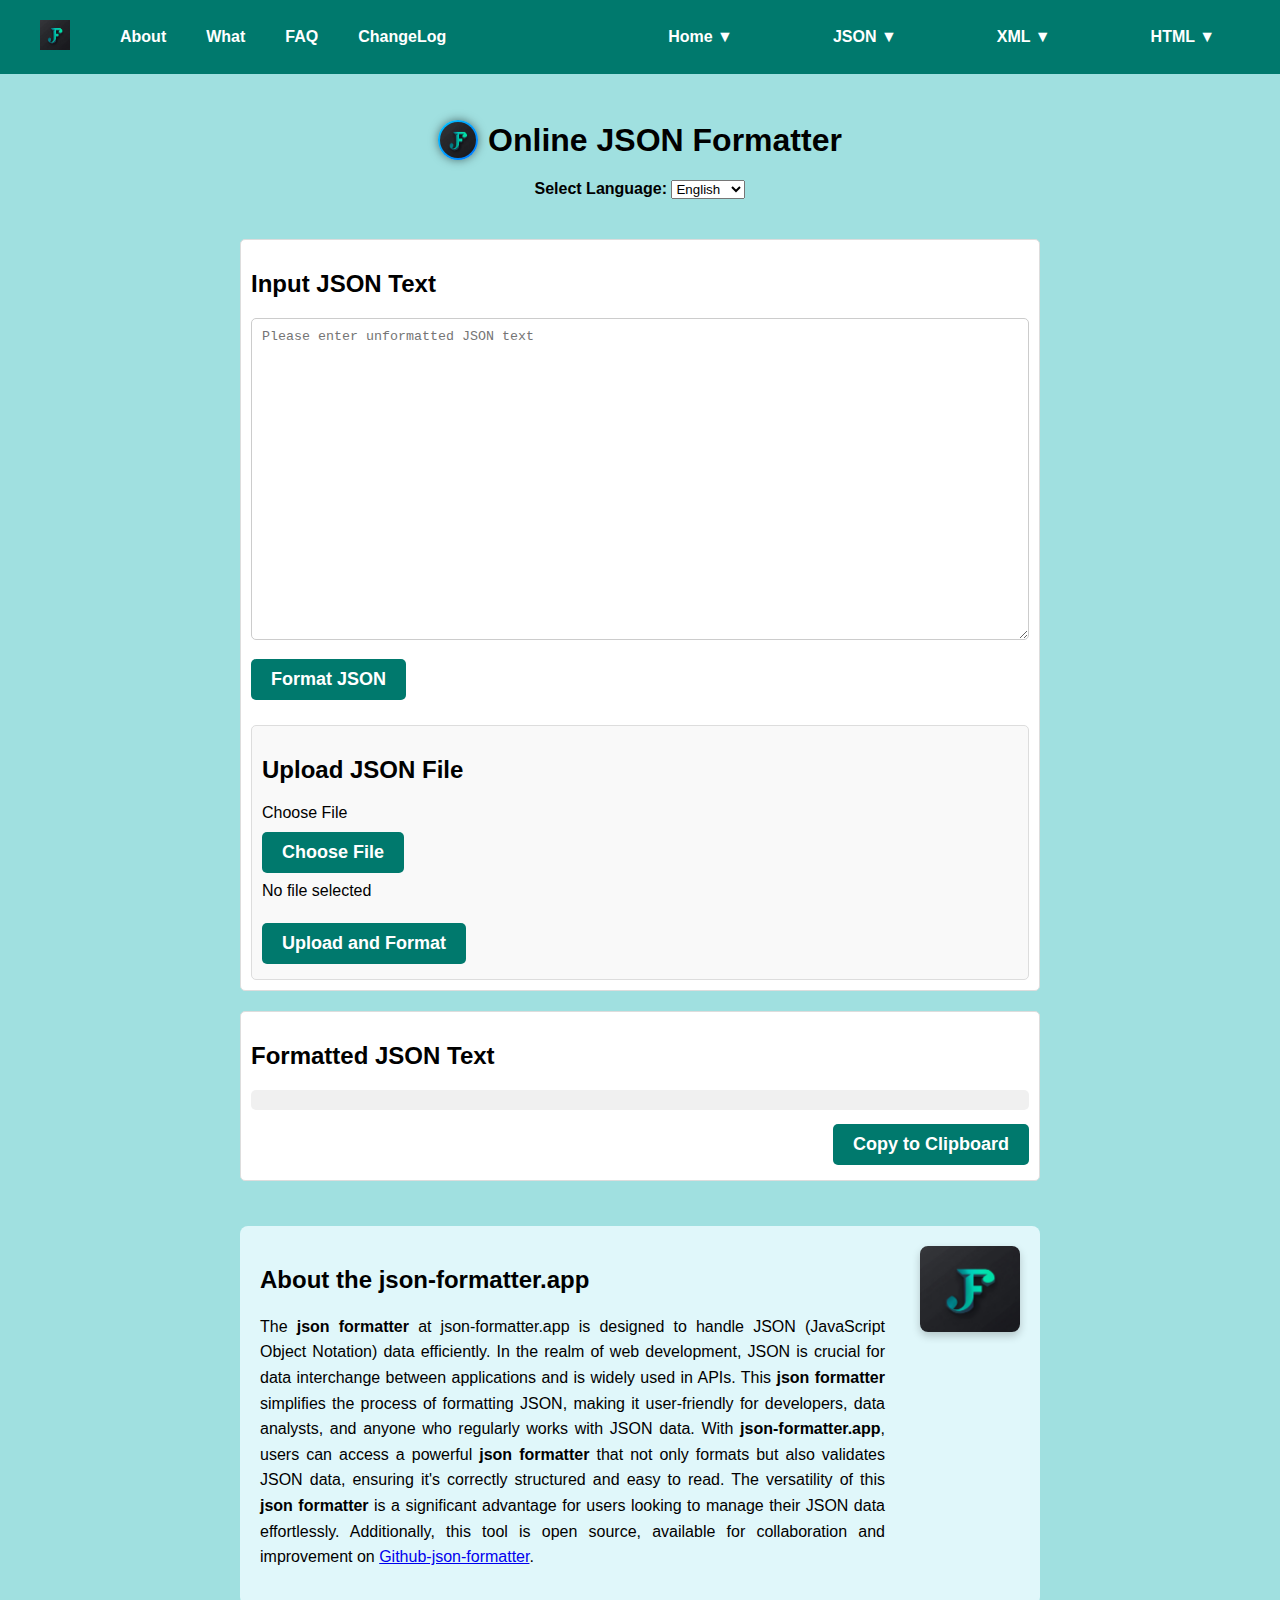
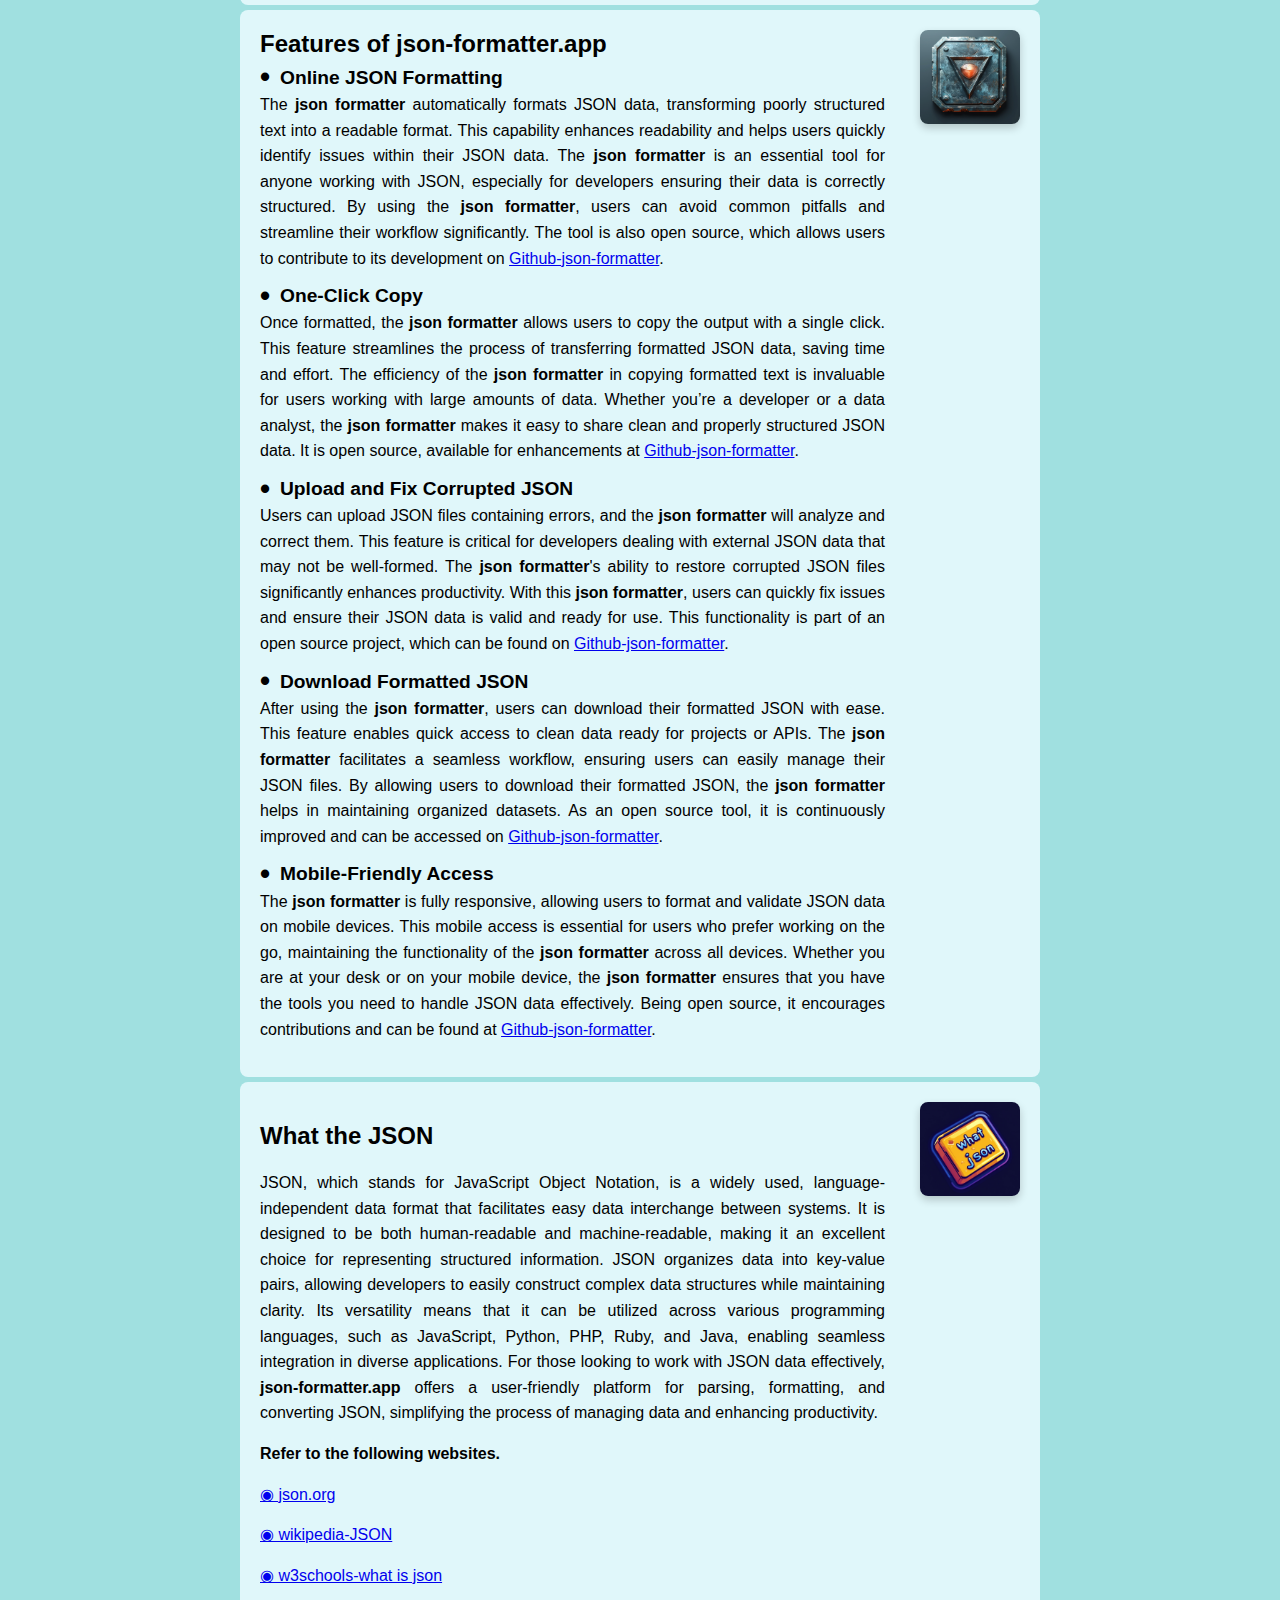
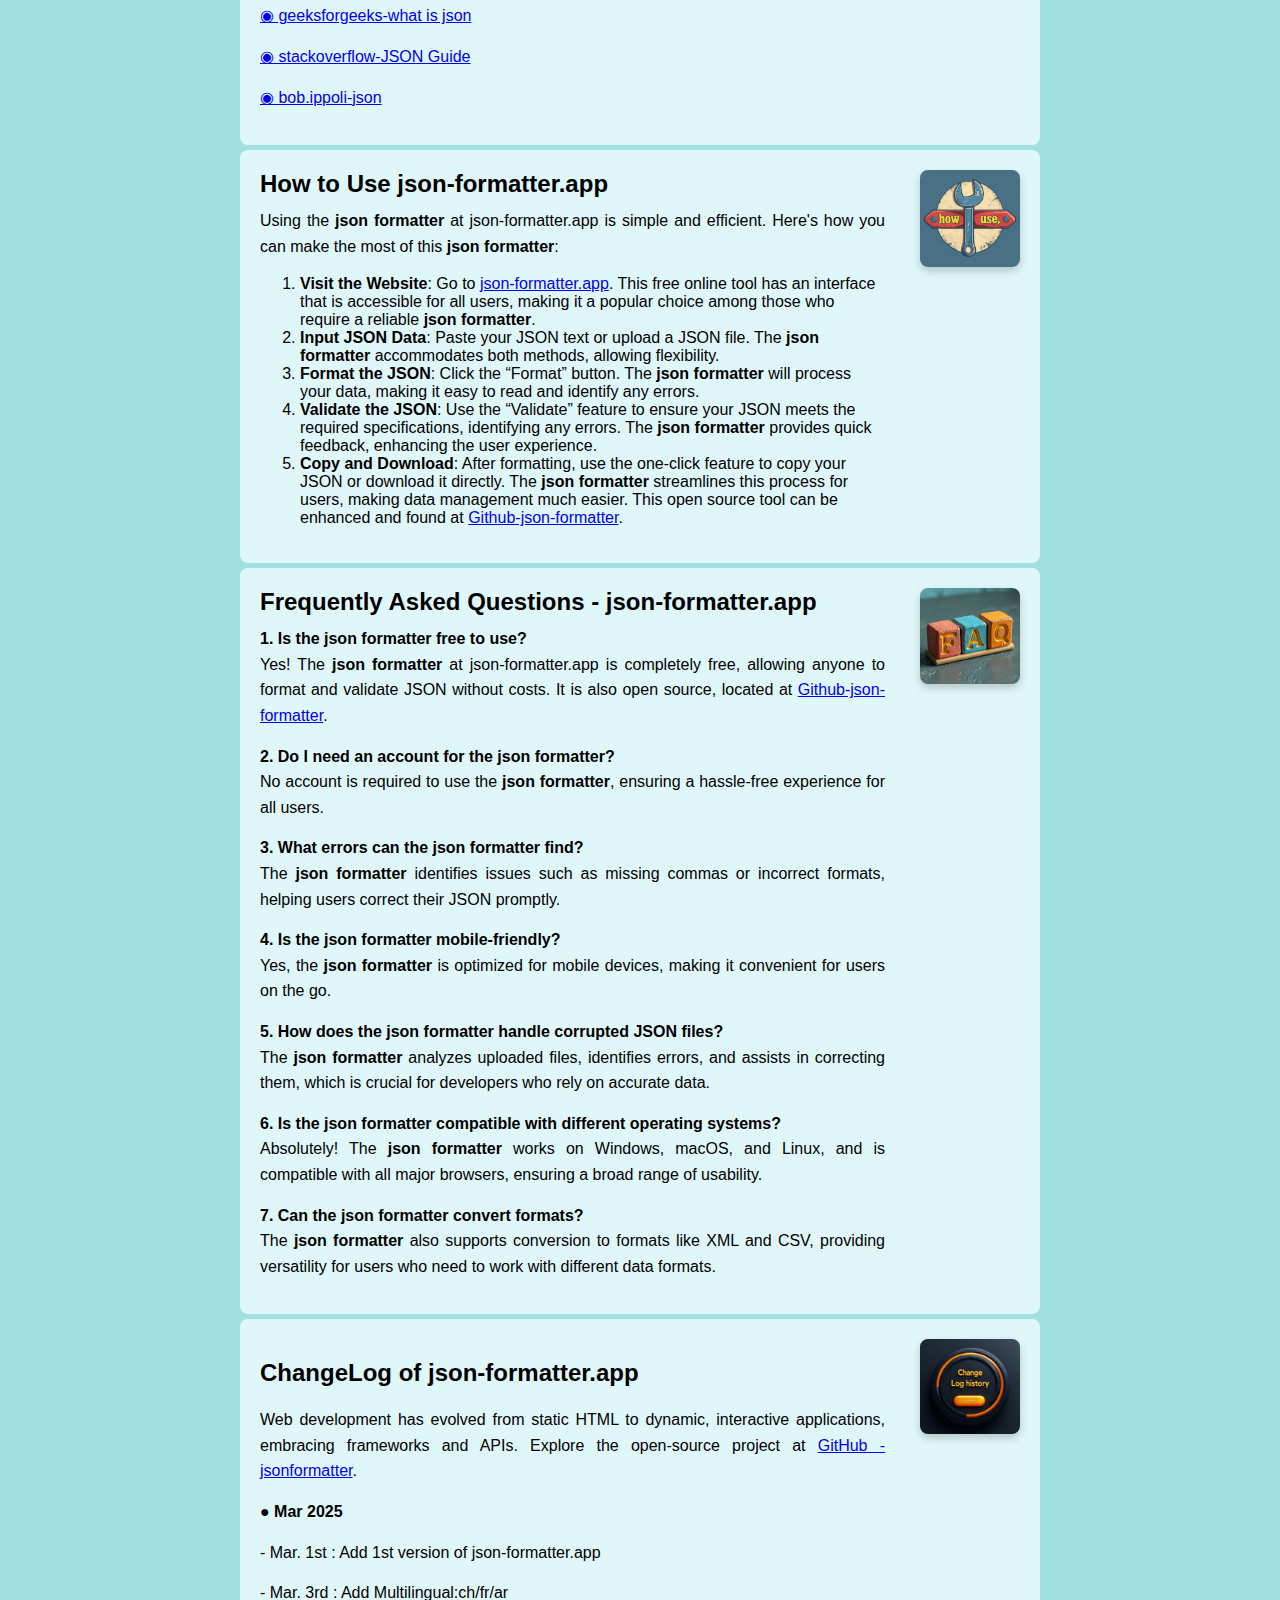
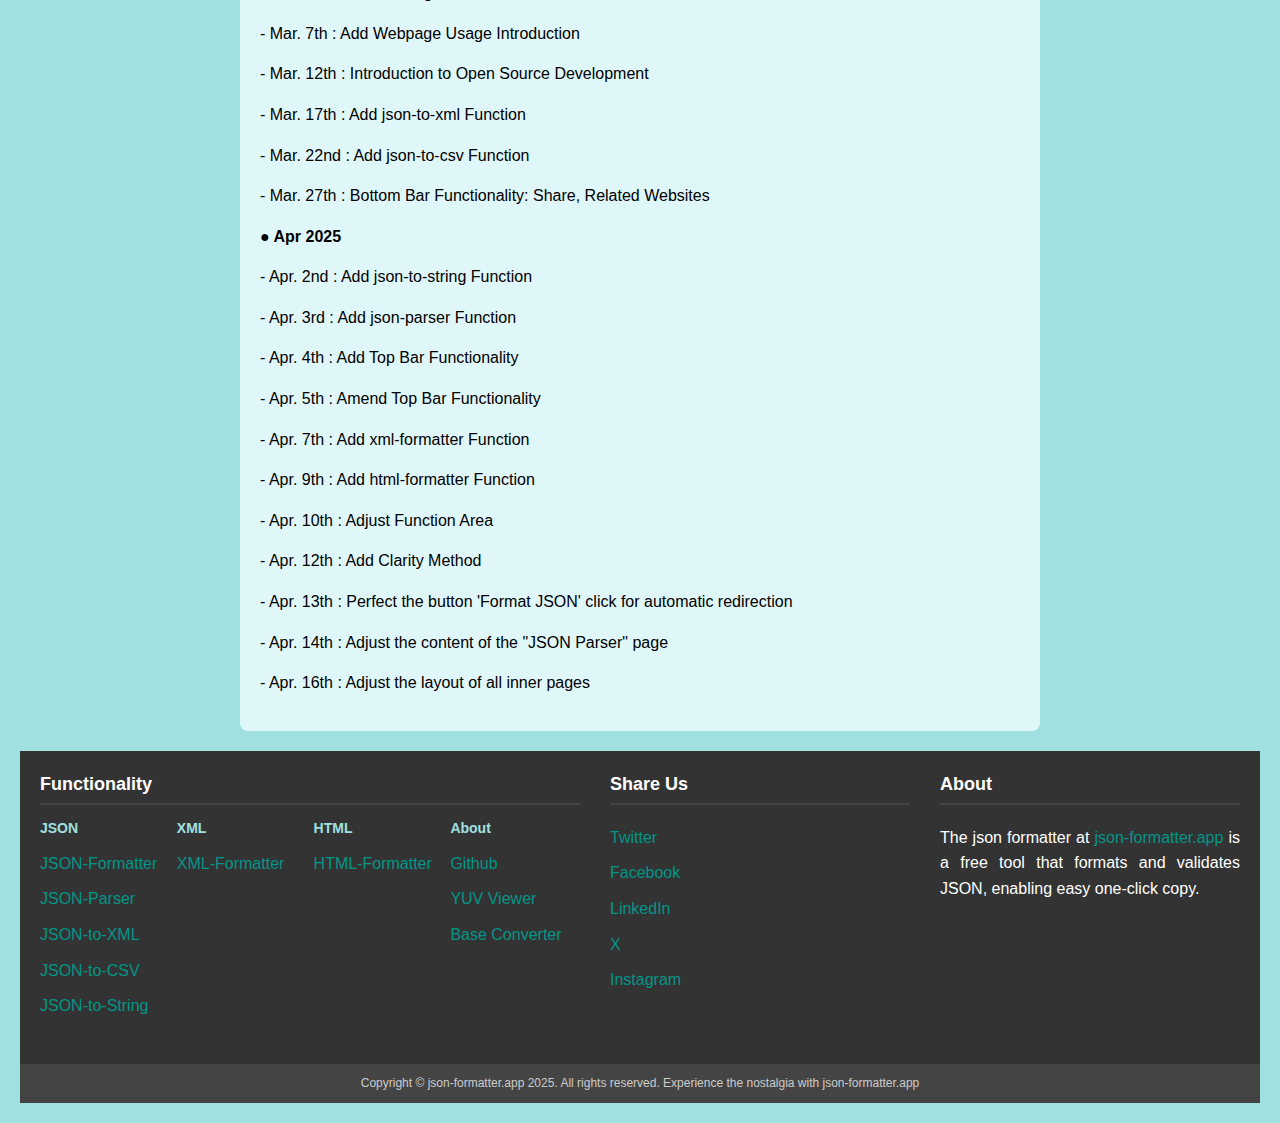
==== commit c5dc9787: "62-amend" ====
--- a/index.html
+++ b/index.html
@@ -488,41 +488,41 @@
 <body>
     <nav>
         <div class="left-nav">
-            <a href="index.html" target="_blank"><img src="final-logo.jpg" alt="Logo"></a>
-            <a href="index.html#About">About</a>
-            <a href="index.html#What">What</a>
-            <a href="index.html#FAQ">FAQ</a>
-            <a href="index.html#ChangeLog">ChangeLog</a>
+            <a href="https://json-formatter.app/" target="_blank"><img src="final-logo.jpg" alt="Logo"></a>
+            <a href="https://json-formatter.app/#About">About</a>
+            <a href="https://json-formatter.app/#What">What</a>
+            <a href="https://json-formatter.app/#FAQ">FAQ</a>
+            <a href="https://json-formatter.app/#ChangeLog">ChangeLog</a>
         </div>
         <div class="right-nav">
             <div class="dropdown">
                 <button class="dropdown-button">Home</button>
                 <div class="dropdown-content">
-                    <a href="index.html">JSON Formatter</a>
+                    <a href="https://json-formatter.app/">JSON Formatter</a>
                 </div>
             </div>
 
             <div class="dropdown">
                 <button class="dropdown-button">JSON</button>
                 <div class="dropdown-content">
-                    <a href="json-parser/index.html" target="_blank">JSON Parser</a>
-                    <a href="json-to-xml/index.html" target="_blank">JSON to XML</a>
-                    <a href="json-to-csv/index.html" target="_blank">JSON to CSV</a>
-                    <a href="json-to-string/index.html" target="_blank">JSON to String</a>
+                    <a href="https://json-formatter.app/json-parser/" target="_blank">JSON Parser</a>
+                    <a href="https://json-formatter.app/json-to-xml/" target="_blank">JSON to XML</a>
+                    <a href="https://json-formatter.app/json-to-csv/" target="_blank">JSON to CSV</a>
+                    <a href="https://json-formatter.app/json-to-string/" target="_blank">JSON to String</a>
                 </div>
             </div>
 
             <div class="dropdown">
                 <button class="dropdown-button">XML</button>
                 <div class="dropdown-content">
-                    <a href="xml-formatter/index.html" target="_blank">XML Formatter</a>
+                    <a href="https://json-formatter.app/xml-formatter/" target="_blank">XML Formatter</a>
                 </div>
             </div>
 
             <div class="dropdown">
                 <button class="dropdown-button">HTML</button>
                 <div class="dropdown-content">
-                    <a href="html-formatter/index.html" target="_blank">HTML Formatter</a>
+                    <a href="https://json-formatter.app/html-formatter/" target="_blank">HTML Formatter</a>
                 </div>
             </div>
         </div>
@@ -533,10 +533,10 @@
     <div class="language-selector">
         <label for="language"><strong>Select Language:</strong></label>
         <select id="language" onchange="changeLanguage()">
-            <option value="index.html" selected>English</option>
-            <option value="ch/index.html">中文</option>
-            <option value="fr/index.html">Français</option>
-            <option value="ar/index.html">العربية</option>
+            <option value="https://json-formatter.app/" selected>English</option>
+            <option value="https://json-formatter.app/ch/">中文</option>
+            <option value="https://json-formatter.app/fr/">Français</option>
+            <option value="https://json-formatter.app/ar/">العربية</option>
         </select>
     </div>
     <script>
@@ -670,6 +670,7 @@
             <p>  - Apr. 12th : Add Clarity Method</p>
             <p>  - Apr. 13th : Perfect the button 'Format JSON' click for automatic redirection</p>
             <p>  - Apr. 14th : Adjust the content of the "JSON Parser" page</p>
+            <p>  - Apr. 16th : Adjust the layout of all inner pages</p>
         </div>
         <img src="change-log.jpg" alt="Change Log" class="shadow">
     </div>
@@ -680,19 +681,19 @@
             <div class="footer-subcategory">
                 <div class="footer-subcolumn">
                     <h5>JSON</h5>
-                    <p><a href="index.html" target="_blank">JSON-Formatter</a></p>
-                    <p><a href="json-parser/index.html" target="_blank">JSON-Parser</a></p>
-                    <p><a href="json-to-xml/index.html" target="_blank">JSON-to-XML</a></p>
-                    <p><a href="json-to-csv/index.html" target="_blank">JSON-to-CSV</a></p>
-                    <p><a href="json-to-string/index.html" target="_blank">JSON-to-String</a></p>
+                    <p><a href="https://json-formatter.app/" target="_blank">JSON-Formatter</a></p>
+                    <p><a href="https://json-formatter.app/json-parser/" target="_blank">JSON-Parser</a></p>
+                    <p><a href="https://json-formatter.app/json-to-xml/" target="_blank">JSON-to-XML</a></p>
+                    <p><a href="https://json-formatter.app/json-to-csv/" target="_blank">JSON-to-CSV</a></p>
+                    <p><a href="https://json-formatter.app/json-to-string/" target="_blank">JSON-to-String</a></p>
                 </div>
                 <div class="footer-subcolumn">
                     <h5>XML</h5>
-                    <p><a href="xml-formatter/index.html" target="_blank">XML-Formatter</a></p>
+                    <p><a href="https://json-formatter.app/xml-formatter/" target="_blank">XML-Formatter</a></p>
                 </div>
                 <div class="footer-subcolumn">
                     <h5>HTML</h5>
-                    <p><a href="html-formatter/index.html" target="_blank">HTML-Formatter</a></p>
+                    <p><a href="https://json-formatter.app/html-formatter/" target="_blank">HTML-Formatter</a></p>
                 </div>
                 <div class="footer-subcolumn">
                     <h5>About</h5>
@@ -712,7 +713,7 @@
         </div>
         <div class="footer-column">
             <h4>About</h4>
-            <p>The json formatter at <a href="https://json-formatter.app" target="_blank">json-formatter.app</a> is a free tool that formats and validates JSON, enabling easy one-click copy.</p>
+            <p>The json formatter at <a href="https://json-formatter.app/" target="_blank">json-formatter.app</a> is a free tool that formats and validates JSON, enabling easy one-click copy.</p>
         </div>
     </div>
 
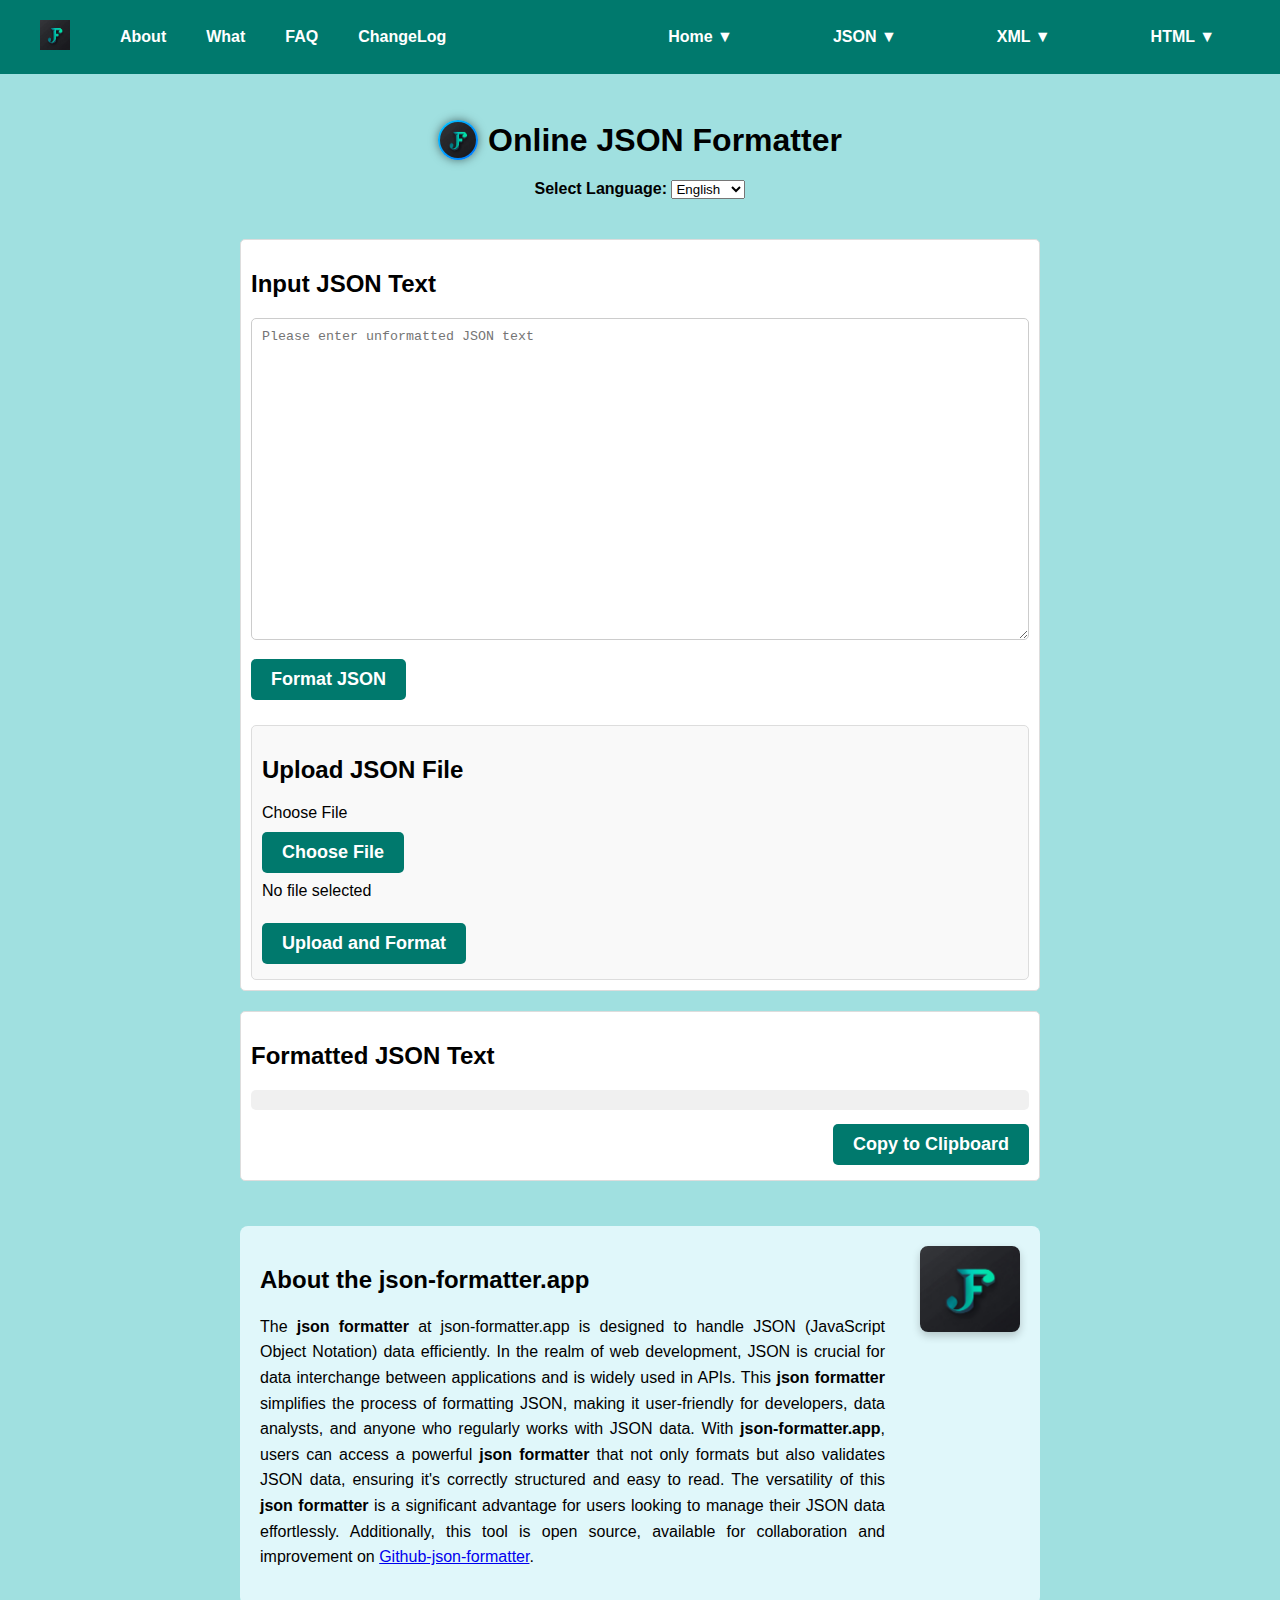
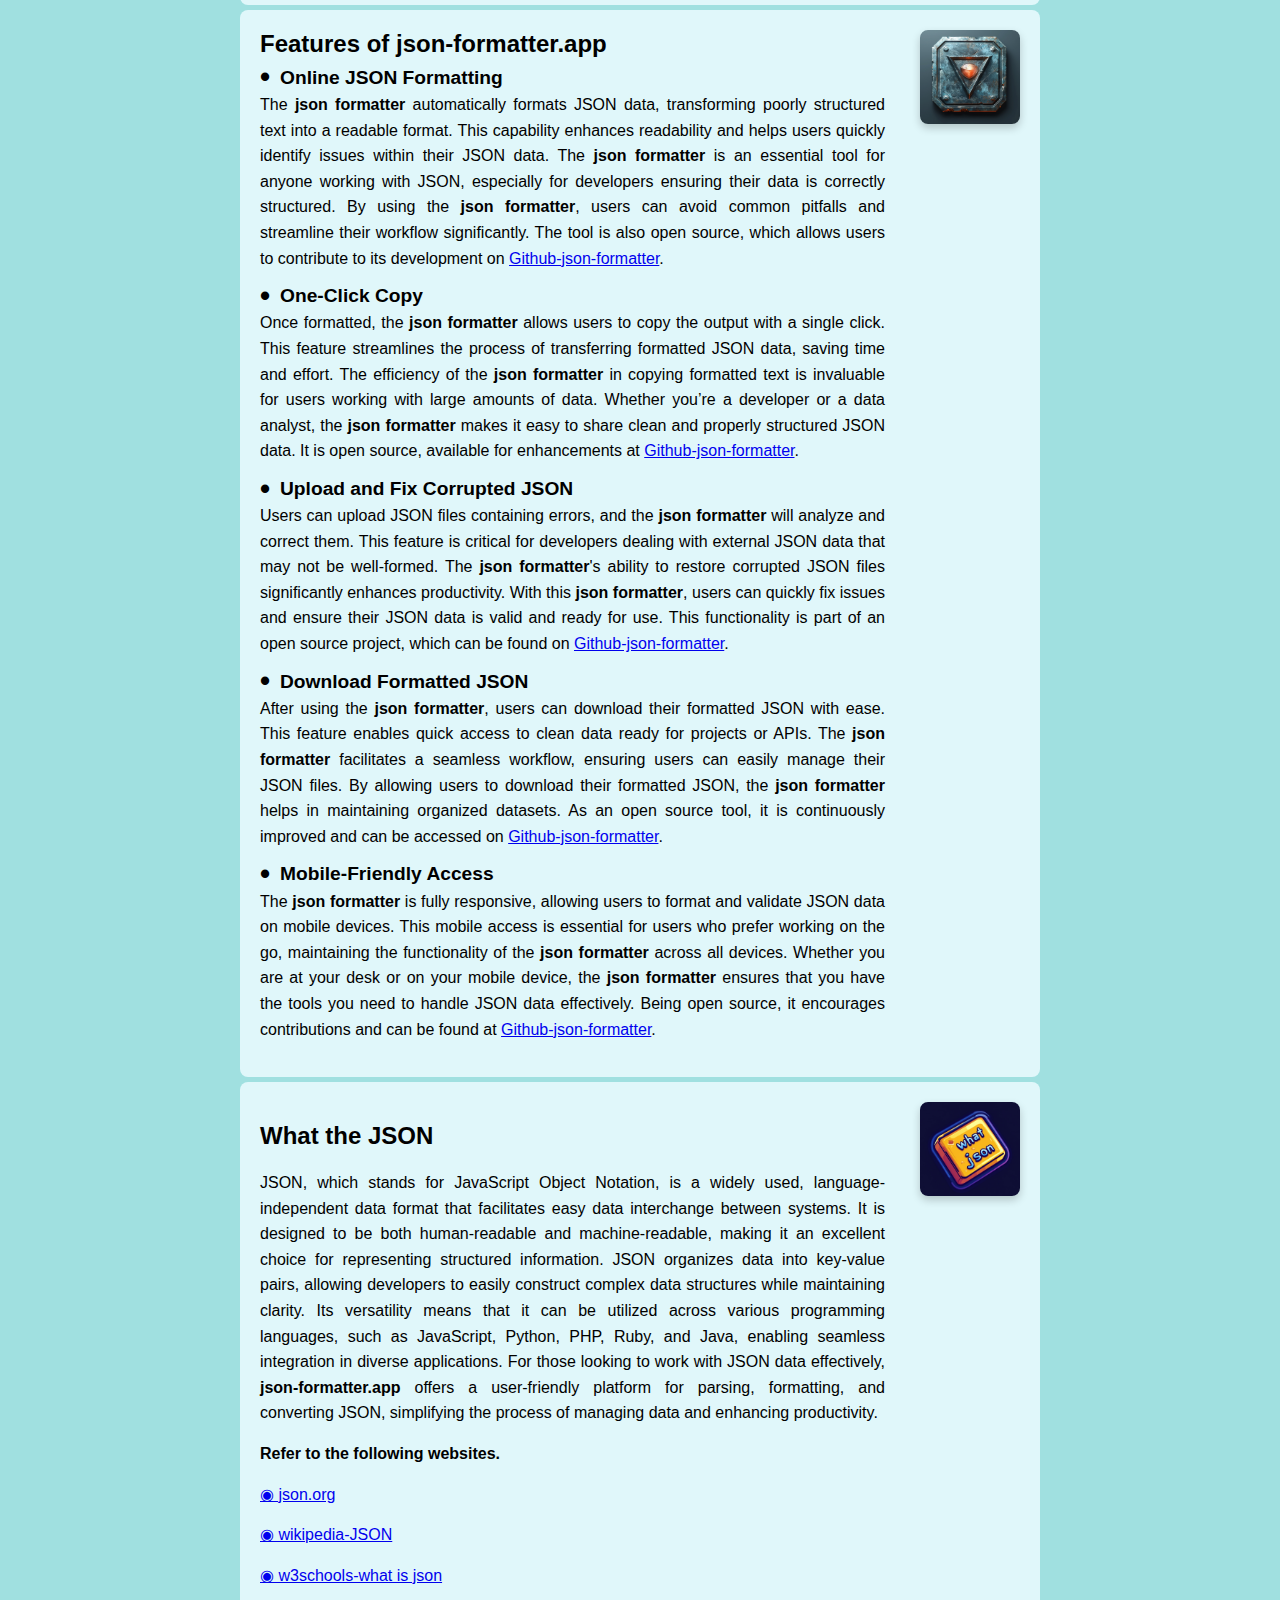
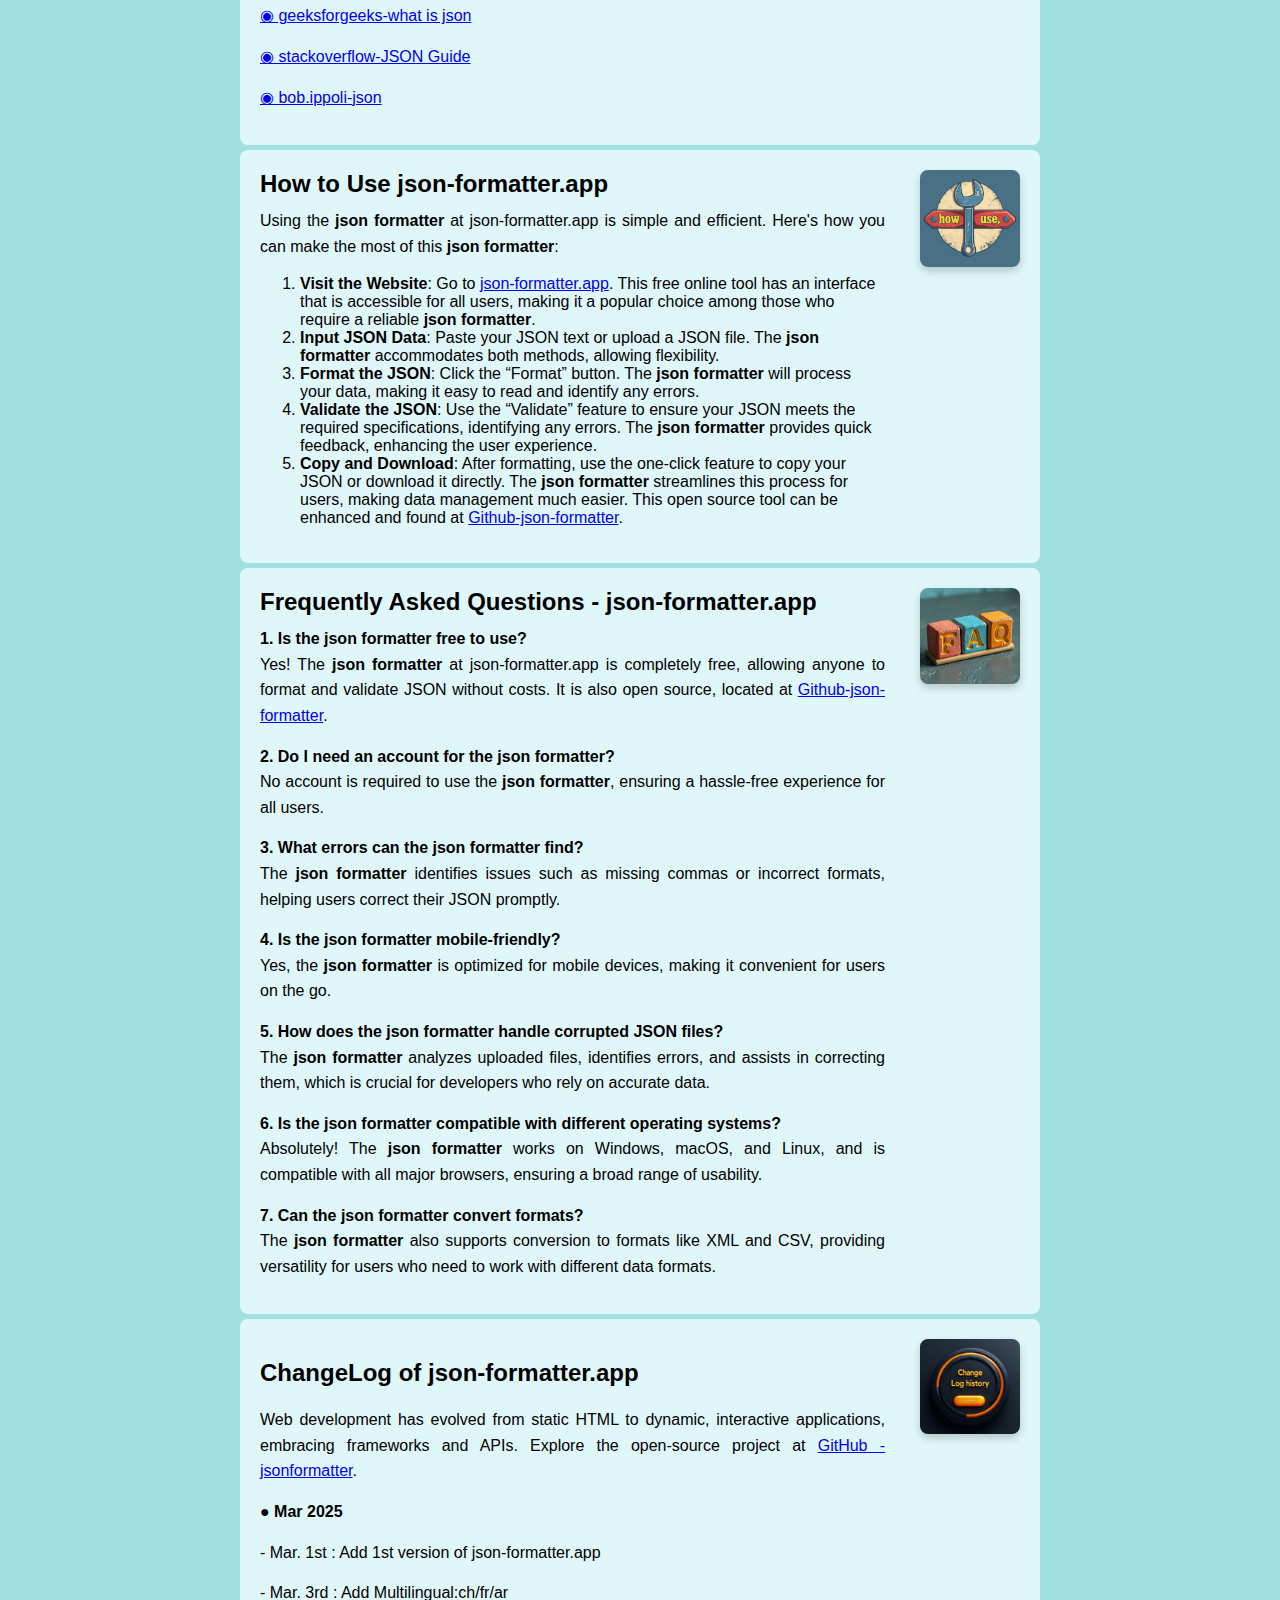
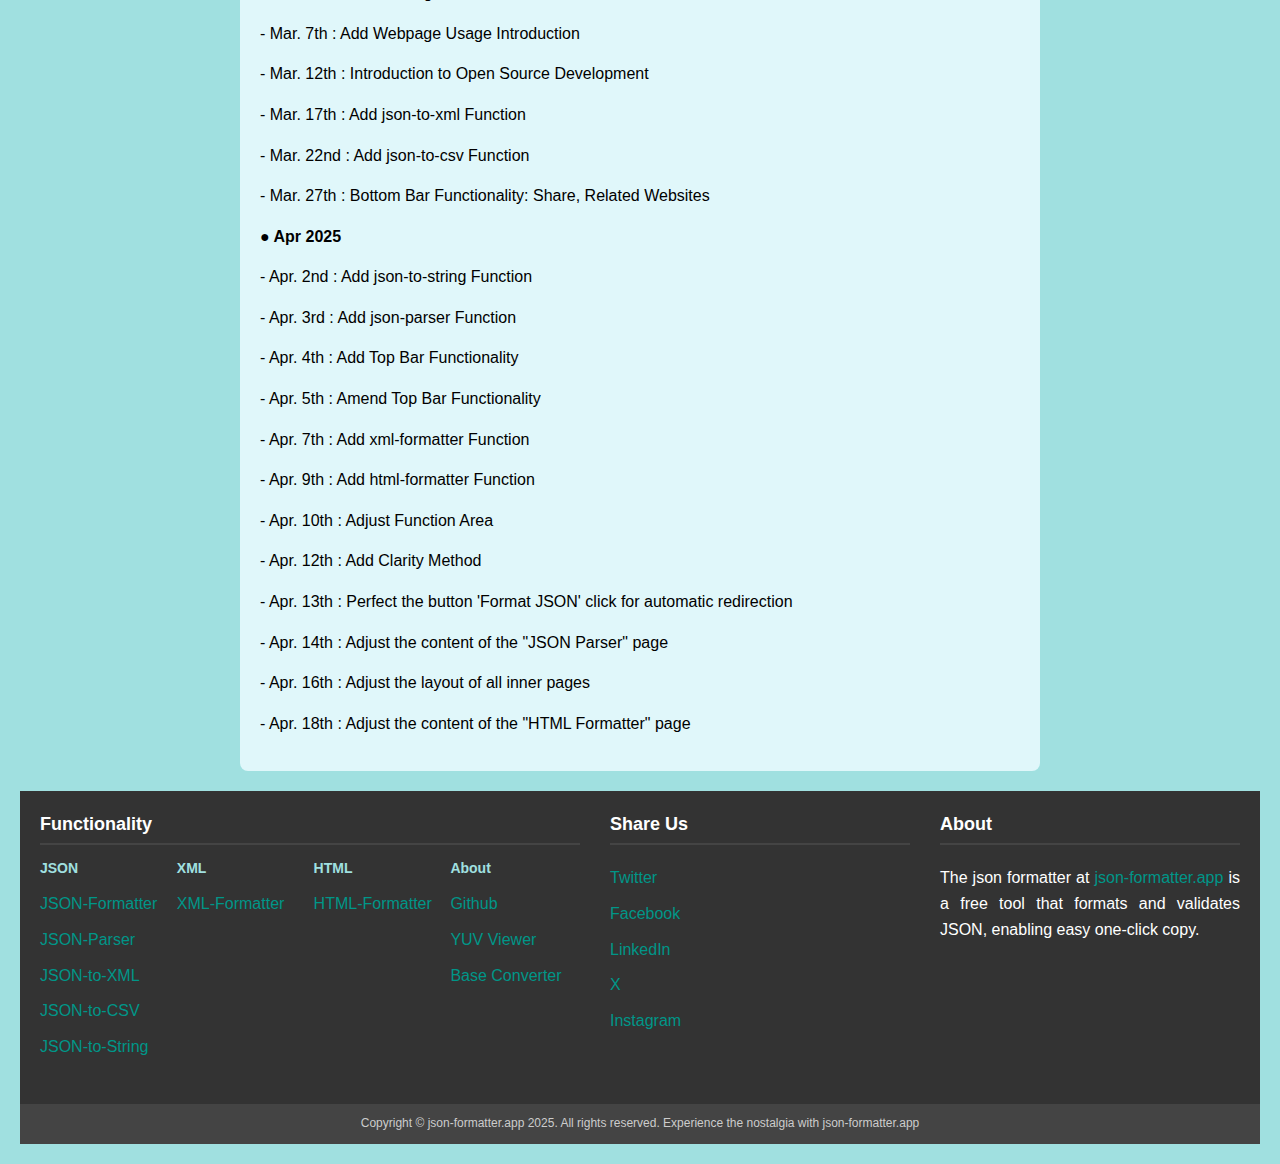
==== commit f83350a5: "64-amend" ====
--- a/index.html
+++ b/index.html
@@ -671,6 +671,7 @@
             <p>  - Apr. 13th : Perfect the button 'Format JSON' click for automatic redirection</p>
             <p>  - Apr. 14th : Adjust the content of the "JSON Parser" page</p>
             <p>  - Apr. 16th : Adjust the layout of all inner pages</p>
+            <p>  - Apr. 18th : Adjust the content of the "HTML Formatter" page</p>
         </div>
         <img src="change-log.jpg" alt="Change Log" class="shadow">
     </div>
